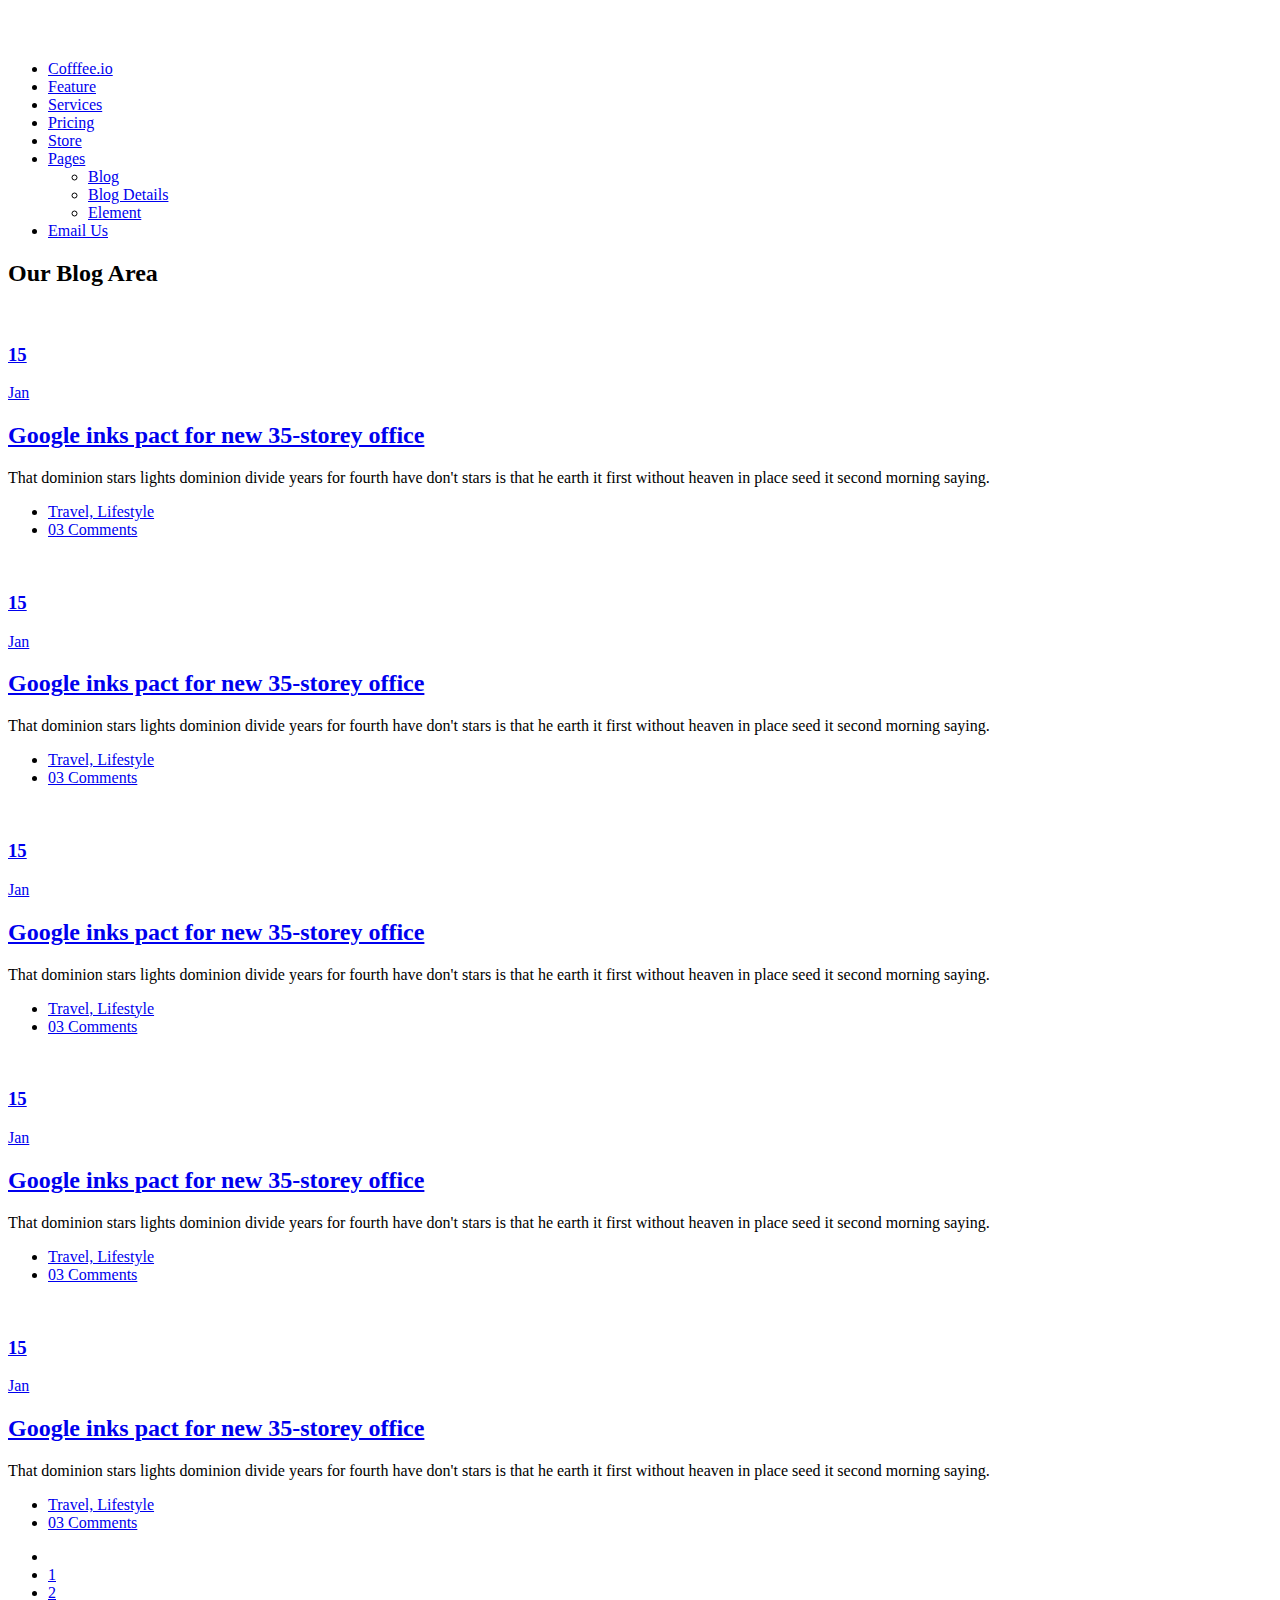
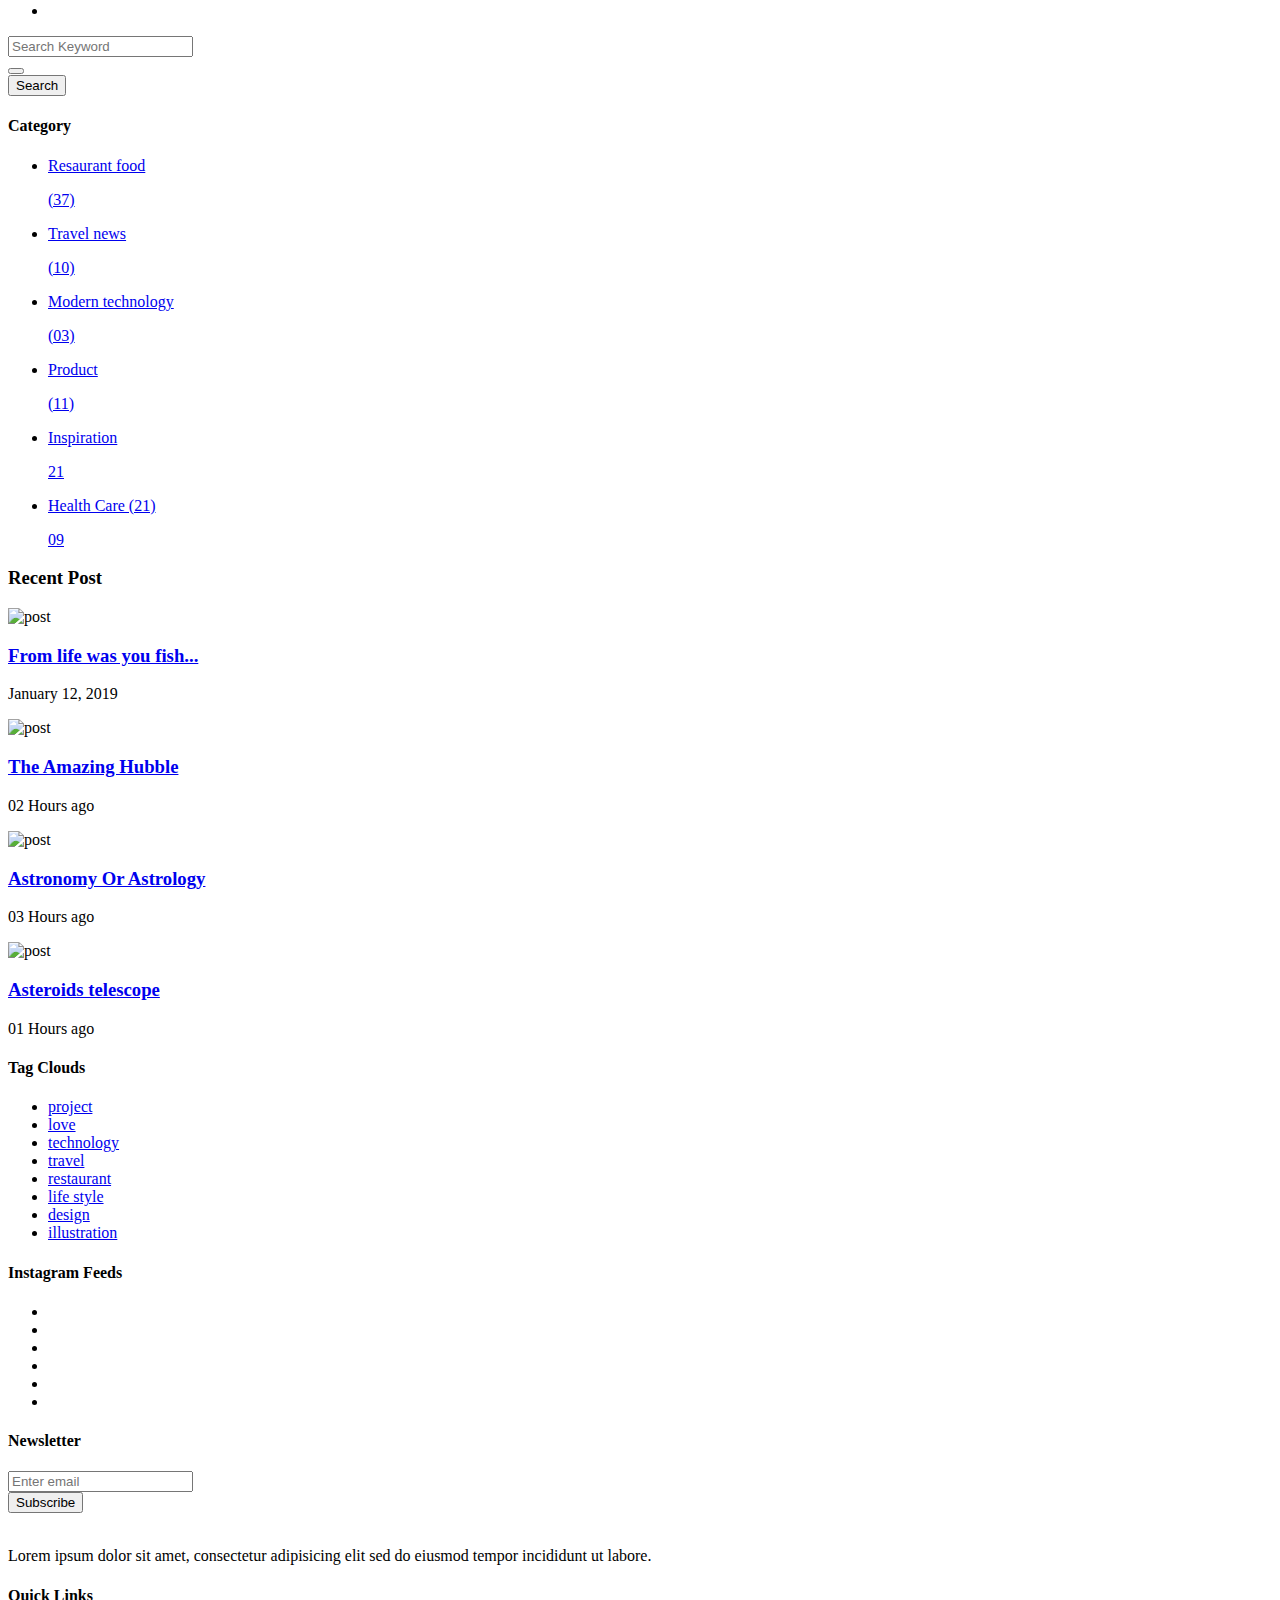
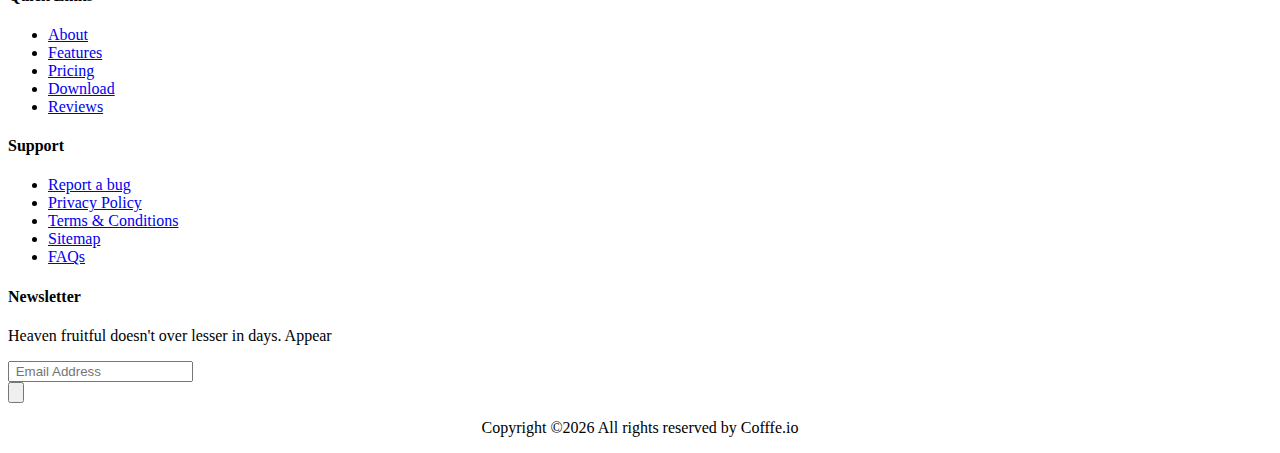
==== blog.html @ adfe6980 "Added my project" ====
<!doctype html>
<html class="no-js" lang="zxx">

<head>
    <meta charset="utf-8">
    <meta http-equiv="x-ua-compatible" content="ie=edge">
   <title>Cofffe - Web & App Development </title>
    <meta name="description" content="">
    <meta name="viewport" content="width=device-width, initial-scale=1">

    <!-- <link rel="manifest" href="site.webmanifest"> -->
	<link rel="shortcut icon" type="image/x-icon" href="assets/img/favicon.ico">
    <!-- Place favicon.ico in the root directory -->
    
  <!-- CSS here -->
  <link rel="stylesheet" href="assets/css/bootstrap.min.css">
  <link rel="stylesheet" href="assets/css/owl.carousel.min.css">
  <link rel="stylesheet" href="assets/css/slicknav.css">
  <link rel="stylesheet" href="assets/css/animate.min.css">
  <link rel="stylesheet" href="assets/css/magnific-popup.css">
  <link rel="stylesheet" href="assets/css/fontawesome-all.min.css">
  <link rel="stylesheet" href="assets/css/themify-icons.css">
  <link rel="stylesheet" href="assets/css/themify-icons.css">
  <link rel="stylesheet" href="assets/css/slick.css">
  <link rel="stylesheet" href="assets/css/nice-select.css">
  <link rel="stylesheet" href="assets/css/style.css">
  <link rel="stylesheet" href="assets/css/responsive.css">
</head>

<body>
    
    <!-- Preloader Start -->
    <div id="preloader-active">
        <div class="preloader d-flex align-items-center justify-content-center">
            <div class="preloader-inner position-relative">
                <div class="preloader-circle"></div>
                <div class="preloader-img pere-text">
                    <img src="assets/img/logo/logo.png" alt="">
                </div>
            </div>
        </div>
    </div>
    <!-- Preloader Start-->

    <header>
        <!-- Header Start -->
       <div class="header-area header-transparrent ">
            <div class="main-header header-sticky">
                <div class="container">
                    <div class="row align-items-center">
                        <!-- Logo -->
                        <div class="col-xl-2 col-lg-2 col-md-2">
                            <div class="logo">
                                <a href="index.html"><img src="assets/img/logo/logo.png" alt=""></a>
                            </div>
                        </div>
                        <div class="col-xl-10 col-lg-10 col-md-10">
                            <!-- Main-menu -->
                            <div class="main-menu f-right d-none d-lg-block">
                                <nav>
                                    <ul id="navigation">    
                                        <li class="active"><a href="index.html"> Cofffee.io</a></li>
                                        <li><a href="feature.html">Feature</a></li>
                                        <li><a href="services.html">Services</a></li>
                                        <li><a href="pricing.html">Pricing</a></li>
                                        <li><a href="https://teespring.com/stores/cofffeio">Store</a></li>
                                        <li><a href="#">Pages</a>
                                            <ul class="submenu">
                                                <li><a href="blog.html">Blog</a></li>
                                                <li><a href="single-blog.html">Blog Details</a></li>
                                                <li><a href="elements.html">Element</a></li>
                                            </ul>
                                        </li>
                                        <li><a href="mailto:aharo@cofffee.io" target="_blank">Email Us</a></li>
                                    </ul>
                                </nav>
                            </div>
                        </div>
                        <!-- Mobile Menu -->
                        <div class="col-12">
                            <div class="mobile_menu d-block d-lg-none"></div>
                        </div>
                    </div>
                </div>
            </div>
       </div>
        <!-- Header End -->
    </header>

    <!-- Slider Area Start-->
    <div class="services-area">
        <div class="container">
            <!-- Section-tittle -->
            <div class="row d-flex justify-content-center">
                <div class="col-lg-8">
                    <div class="section-tittle text-center mb-80">
                        <h2>Our Blog Area​</h2>
                    </div>
                </div>
            </div>
        </div>
    </div>
    <!-- Slider Area End-->

    <!--================Blog Area =================-->
    <section class="blog_area section-paddingr">
        <div class="container">
            <div class="row">
                <div class="col-lg-8 mb-5 mb-lg-0">
                    <div class="blog_left_sidebar">
                        <article class="blog_item">
                            <div class="blog_item_img">
                                <img class="card-img rounded-0" src="assets/img/blog/single_blog_1.png" alt="">
                                <a href="#" class="blog_item_date">
                                    <h3>15</h3>
                                    <p>Jan</p>
                                </a>
                            </div>

                            <div class="blog_details">
                                <a class="d-inline-block" href="single-blog.html">
                                    <h2>Google inks pact for new 35-storey office</h2>
                                </a>
                                <p>That dominion stars lights dominion divide years for fourth have don't stars is that
                                    he earth it first without heaven in place seed it second morning saying.</p>
                                <ul class="blog-info-link">
                                    <li><a href="#"><i class="fa fa-user"></i> Travel, Lifestyle</a></li>
                                    <li><a href="#"><i class="fa fa-comments"></i> 03 Comments</a></li>
                                </ul>
                            </div>
                        </article>

                        <article class="blog_item">
                            <div class="blog_item_img">
                                <img class="card-img rounded-0" src="assets/img/blog/single_blog_2.png" alt="">
                                <a href="#" class="blog_item_date">
                                    <h3>15</h3>
                                    <p>Jan</p>
                                </a>
                            </div>

                            <div class="blog_details">
                                <a class="d-inline-block" href="single-blog.html">
                                    <h2>Google inks pact for new 35-storey office</h2>
                                </a>
                                <p>That dominion stars lights dominion divide years for fourth have don't stars is that
                                    he earth it first without heaven in place seed it second morning saying.</p>
                                <ul class="blog-info-link">
                                    <li><a href="#"><i class="fa fa-user"></i> Travel, Lifestyle</a></li>
                                    <li><a href="#"><i class="fa fa-comments"></i> 03 Comments</a></li>
                                </ul>
                            </div>
                        </article>

                        <article class="blog_item">
                            <div class="blog_item_img">
                                <img class="card-img rounded-0" src="assets/img/blog/single_blog_3.png" alt="">
                                <a href="#" class="blog_item_date">
                                    <h3>15</h3>
                                    <p>Jan</p>
                                </a>
                            </div>

                            <div class="blog_details">
                                <a class="d-inline-block" href="single-blog.html">
                                    <h2>Google inks pact for new 35-storey office</h2>
                                </a>
                                <p>That dominion stars lights dominion divide years for fourth have don't stars is that
                                    he earth it first without heaven in place seed it second morning saying.</p>
                                <ul class="blog-info-link">
                                    <li><a href="#"><i class="fa fa-user"></i> Travel, Lifestyle</a></li>
                                    <li><a href="#"><i class="fa fa-comments"></i> 03 Comments</a></li>
                                </ul>
                            </div>
                        </article>

                        <article class="blog_item">
                            <div class="blog_item_img">
                                <img class="card-img rounded-0" src="assets/img/blog/single_blog_4.png" alt="">
                                <a href="#" class="blog_item_date">
                                    <h3>15</h3>
                                    <p>Jan</p>
                                </a>
                            </div>

                            <div class="blog_details">
                                <a class="d-inline-block" href="single-blog.html">
                                    <h2>Google inks pact for new 35-storey office</h2>
                                </a>
                                <p>That dominion stars lights dominion divide years for fourth have don't stars is that
                                    he earth it first without heaven in place seed it second morning saying.</p>
                                <ul class="blog-info-link">
                                    <li><a href="#"><i class="fa fa-user"></i> Travel, Lifestyle</a></li>
                                    <li><a href="#"><i class="fa fa-comments"></i> 03 Comments</a></li>
                                </ul>
                            </div>
                        </article>

                        <article class="blog_item">
                            <div class="blog_item_img">
                                <img class="card-img rounded-0" src="assets/img/blog/single_blog_5.png" alt="">
                                <a href="#" class="blog_item_date">
                                    <h3>15</h3>
                                    <p>Jan</p>
                                </a>
                            </div>

                            <div class="blog_details">
                                <a class="d-inline-block" href="single-blog.html">
                                    <h2>Google inks pact for new 35-storey office</h2>
                                </a>
                                <p>That dominion stars lights dominion divide years for fourth have don't stars is that
                                    he earth it first without heaven in place seed it second morning saying.</p>
                                <ul class="blog-info-link">
                                    <li><a href="#"><i class="fa fa-user"></i> Travel, Lifestyle</a></li>
                                    <li><a href="#"><i class="fa fa-comments"></i> 03 Comments</a></li>
                                </ul>
                            </div>
                        </article>

                        <nav class="blog-pagination justify-content-center d-flex">
                            <ul class="pagination">
                                <li class="page-item">
                                    <a href="#" class="page-link" aria-label="Previous">
                                        <i class="ti-angle-left"></i>
                                    </a>
                                </li>
                                <li class="page-item">
                                    <a href="#" class="page-link">1</a>
                                </li>
                                <li class="page-item active">
                                    <a href="#" class="page-link">2</a>
                                </li>
                                <li class="page-item">
                                    <a href="#" class="page-link" aria-label="Next">
                                        <i class="ti-angle-right"></i>
                                    </a>
                                </li>
                            </ul>
                        </nav>
                    </div>
                </div>
                <div class="col-lg-4">
                    <div class="blog_right_sidebar">
                        <aside class="single_sidebar_widget search_widget">
                            <form action="#">
                                <div class="form-group">
                                    <div class="input-group mb-3">
                                        <input type="text" class="form-control" placeholder='Search Keyword'
                                            onfocus="this.placeholder = ''"
                                            onblur="this.placeholder = 'Search Keyword'">
                                        <div class="input-group-append">
                                            <button class="btns" type="button"><i class="ti-search"></i></button>
                                        </div>
                                    </div>
                                </div>
                                <button class="button rounded-0 primary-bg text-white w-100 btn_1 boxed-btn"
                                    type="submit">Search</button>
                            </form>
                        </aside>

                        <aside class="single_sidebar_widget post_category_widget">
                            <h4 class="widget_title">Category</h4>
                            <ul class="list cat-list">
                                <li>
                                    <a href="#" class="d-flex">
                                        <p>Resaurant food</p>
                                        <p>(37)</p>
                                    </a>
                                </li>
                                <li>
                                    <a href="#" class="d-flex">
                                        <p>Travel news</p>
                                        <p>(10)</p>
                                    </a>
                                </li>
                                <li>
                                    <a href="#" class="d-flex">
                                        <p>Modern technology</p>
                                        <p>(03)</p>
                                    </a>
                                </li>
                                <li>
                                    <a href="#" class="d-flex">
                                        <p>Product</p>
                                        <p>(11)</p>
                                    </a>
                                </li>
                                <li>
                                    <a href="#" class="d-flex">
                                        <p>Inspiration</p>
                                        <p>21</p>
                                    </a>
                                </li>
                                <li>
                                    <a href="#" class="d-flex">
                                        <p>Health Care (21)</p>
                                        <p>09</p>
                                    </a>
                                </li>
                            </ul>
                        </aside>

                        <aside class="single_sidebar_widget popular_post_widget">
                            <h3 class="widget_title">Recent Post</h3>
                            <div class="media post_item">
                                <img src="assets/img/post/post_1.png" alt="post">
                                <div class="media-body">
                                    <a href="single-blog.html">
                                        <h3>From life was you fish...</h3>
                                    </a>
                                    <p>January 12, 2019</p>
                                </div>
                            </div>
                            <div class="media post_item">
                                <img src="assets/img/post/post_2.png" alt="post">
                                <div class="media-body">
                                    <a href="single-blog.html">
                                        <h3>The Amazing Hubble</h3>
                                    </a>
                                    <p>02 Hours ago</p>
                                </div>
                            </div>
                            <div class="media post_item">
                                <img src="assets/img/post/post_3.png" alt="post">
                                <div class="media-body">
                                    <a href="single-blog.html">
                                        <h3>Astronomy Or Astrology</h3>
                                    </a>
                                    <p>03 Hours ago</p>
                                </div>
                            </div>
                            <div class="media post_item">
                                <img src="assets/img/post/post_4.png" alt="post">
                                <div class="media-body">
                                    <a href="single-blog.html">
                                        <h3>Asteroids telescope</h3>
                                    </a>
                                    <p>01 Hours ago</p>
                                </div>
                            </div>
                        </aside>
                        <aside class="single_sidebar_widget tag_cloud_widget">
                            <h4 class="widget_title">Tag Clouds</h4>
                            <ul class="list">
                                <li>
                                    <a href="#">project</a>
                                </li>
                                <li>
                                    <a href="#">love</a>
                                </li>
                                <li>
                                    <a href="#">technology</a>
                                </li>
                                <li>
                                    <a href="#">travel</a>
                                </li>
                                <li>
                                    <a href="#">restaurant</a>
                                </li>
                                <li>
                                    <a href="#">life style</a>
                                </li>
                                <li>
                                    <a href="#">design</a>
                                </li>
                                <li>
                                    <a href="#">illustration</a>
                                </li>
                            </ul>
                        </aside>


                        <aside class="single_sidebar_widget instagram_feeds">
                            <h4 class="widget_title">Instagram Feeds</h4>
                            <ul class="instagram_row flex-wrap">
                                <li>
                                    <a href="#">
                                        <img class="img-fluid" src="assets/img/post/post_5.png" alt="">
                                    </a>
                                </li>
                                <li>
                                    <a href="#">
                                        <img class="img-fluid" src="assets/img/post/post_6.png" alt="">
                                    </a>
                                </li>
                                <li>
                                    <a href="#">
                                        <img class="img-fluid" src="assets/img/post/post_7.png" alt="">
                                    </a>
                                </li>
                                <li>
                                    <a href="#">
                                        <img class="img-fluid" src="assets/img/post/post_8.png" alt="">
                                    </a>
                                </li>
                                <li>
                                    <a href="#">
                                        <img class="img-fluid" src="assets/img/post/post_9.png" alt="">
                                    </a>
                                </li>
                                <li>
                                    <a href="#">
                                        <img class="img-fluid" src="assets/img/post/post_10.png" alt="">
                                    </a>
                                </li>
                            </ul>
                        </aside>


                        <aside class="single_sidebar_widget newsletter_widget">
                            <h4 class="widget_title">Newsletter</h4>

                            <form action="#">
                                <div class="form-group">
                                    <input type="email" class="form-control" onfocus="this.placeholder = ''"
                                        onblur="this.placeholder = 'Enter email'" placeholder='Enter email' required>
                                </div>
                                <button class="button rounded-0 primary-bg text-white w-100 btn_1 boxed-btn"
                                    type="submit">Subscribe</button>
                            </form>
                        </aside>
                    </div>
                </div>
            </div>
        </div>
    </section>
    <!--================Blog Area =================-->

    <footer>
        <!-- Footer Start-->
       <div class="footer-main">
         <div class="footer-area footer-padding3">
             <div class="container">
                 <div class="row  justify-content-between">
                     <div class="col-lg-3 col-md-4 col-sm-8">
                          <div class="single-footer-caption mb-30">
                               <!-- logo -->
                              <div class="footer-logo">
                                  <a href="index.html"><img src="assets/img/logo/logo2_footer.png" alt=""></a>
                              </div>
                              <div class="footer-tittle">
                                  <div class="footer-pera">
                                      <p class="info1">Lorem ipsum dolor sit amet, consectetur adipisicing elit sed do eiusmod tempor incididunt ut labore.</p>
                                 </div>
                              </div>
                          </div>
                     </div>
                     <div class="col-lg-2 col-md-4 col-sm-5">
                         <div class="single-footer-caption mb-50">
                             <div class="footer-tittle">
                                 <h4>Quick Links</h4>
                                 <ul>
                                     <li><a href="#">About</a></li>
                                     <li><a href="#">Features</a></li>
                                     <li><a href="#">Pricing</a></li>
                                     <li><a href="#">Download</a></li>
                                     <li><a href="#">Reviews</a></li>
                                 </ul>
                             </div>
                         </div>
                     </div>
                     <div class="col-lg-2 col-md-4 col-sm-7">
                         <div class="single-footer-caption mb-50">
                             <div class="footer-tittle">
                                 <h4>Support</h4>
                                 <ul>
                                     <li><a href="#">Report a bug</a></li>
                                     <li><a href="#">Privacy Policy</a></li>
                                     <li><a href="#">Terms & Conditions</a></li>
                                     <li><a href="#">Sitemap</a></li>
                                     <li><a href="#">FAQs</a></li>
                                 </ul>
                             </div>
                         </div>
                     </div>
                     <div class="col-lg-3 col-md-6 col-sm-8">
                         <div class="single-footer-caption mb-50">
                             <div class="footer-tittle">
                                 <h4>Newsletter</h4>
                                 <div class="footer-pera footer-pera2">
                                  <p>Heaven fruitful doesn't over lesser in days. Appear </p>
                              </div>
                              <!-- Form -->
                              <div class="footer-form">
                                  <div id="mc_embed_signup">
                                      <form target="_blank" action="https://spondonit.us12.list-manage.com/subscribe/post?u=1462626880ade1ac87bd9c93a&amp;id=92a4423d01" method="get" class="subscribe_form relative mail_part" novalidate="true">
                                          <input type="email" name="EMAIL" id="newsletter-form-email" placeholder=" Email Address " class="placeholder hide-on-focus" onfocus="this.placeholder = ''" onblur="this.placeholder = ' Email Address '">
                                          <div class="form-icon">
                                              <button type="submit" name="submit" id="newsletter-submit" class="email_icon newsletter-submit button-contactForm"><img src="assets/img/shape/form_icon.png" alt=""></button>
                                          </div>
                                          <div class="mt-10 info"></div>
                                      </form>
                                  </div>
                              </div>
                             </div>
                         </div>
                     </div>
                 </div>
                 <!-- Copy-Right -->
                 <div class="row align-items-center">
                     <div class="col-xl-12 ">
                         <div class="footer-copy-right">
                            <p style="text-align: center;"><!-- License -->
                                Copyright &copy;<script>document.write(new Date().getFullYear());</script> All rights reserved by Cofffe.io
                                <!-- License --></p>
                         </div>
                     </div>
                 </div>
             </div>
         </div>
       </div>
        <!-- Footer End-->
 
    </footer>
<!-- JS here -->
	
		<!-- All JS Custom Plugins Link Here here -->
        <script src="./assets/js/vendor/modernizr-3.5.0.min.js"></script>
		
		<!-- Jquery, Popper, Bootstrap -->
		<script src="./assets/js/vendor/jquery-1.12.4.min.js"></script>
        <script src="./assets/js/popper.min.js"></script>
        <script src="./assets/js/bootstrap.min.js"></script>
	    <!-- Jquery Mobile Menu -->
        <script src="./assets/js/jquery.slicknav.min.js"></script>

		<!-- Jquery Slick , Owl-Carousel Plugins -->
        <script src="./assets/js/owl.carousel.min.js"></script>
        <script src="./assets/js/slick.min.js"></script>

		<!-- One Page, Animated-HeadLin -->
        <script src="./assets/js/wow.min.js"></script>
		<script src="./assets/js/animated.headline.js"></script>
		
		<!-- Scrollup, nice-select, sticky -->
        <script src="./assets/js/jquery.scrollUp.min.js"></script>
        <script src="./assets/js/jquery.nice-select.min.js"></script>
		<script src="./assets/js/jquery.sticky.js"></script>
        <script src="./assets/js/jquery.magnific-popup.js"></script>

        <!-- contact js -->
        <script src="./assets/js/contact.js"></script>
        <script src="./assets/js/jquery.form.js"></script>
        <script src="./assets/js/jquery.validate.min.js"></script>
        <script src="./assets/js/mail-script.js"></script>
        <script src="./assets/js/jquery.ajaxchimp.min.js"></script>
        
		<!-- Jquery Plugins, main Jquery -->	
        <script src="./assets/js/plugins.js"></script>
        <script src="./assets/js/main.js"></script>

</body>
</html>
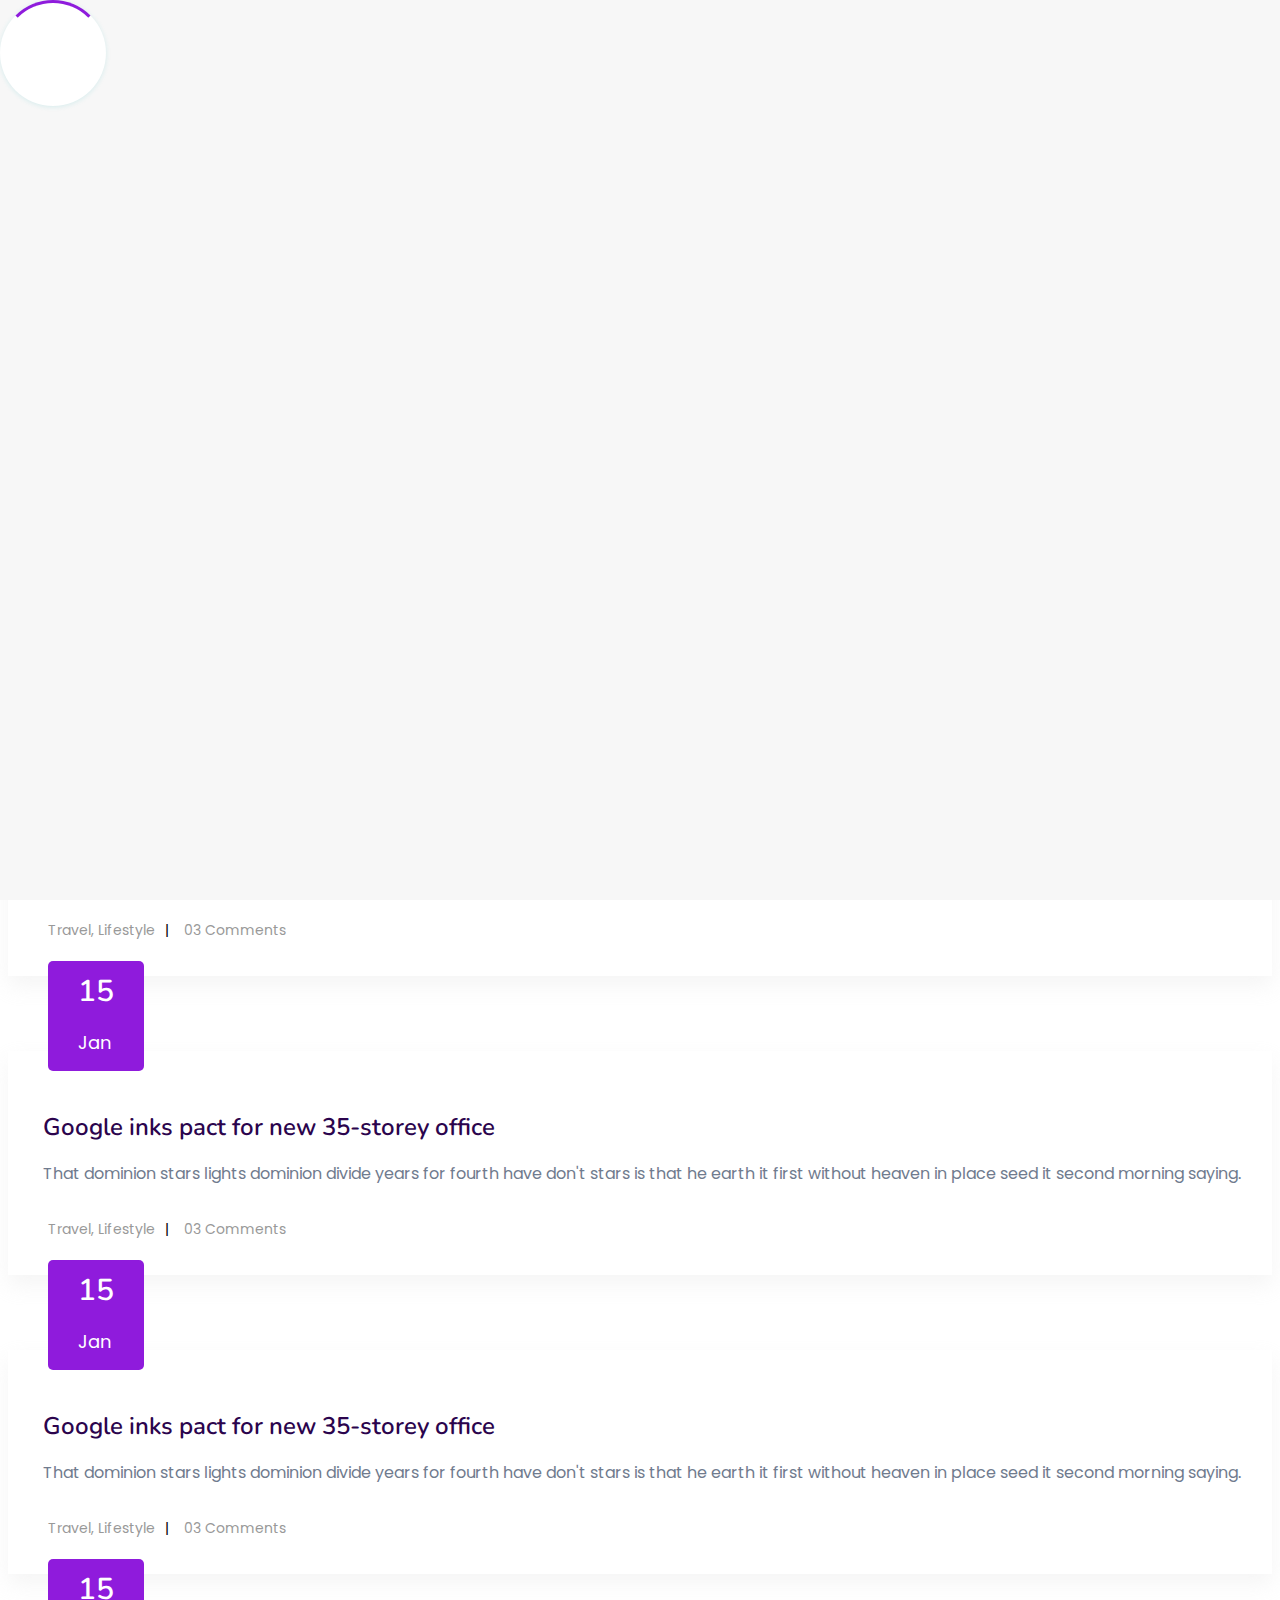
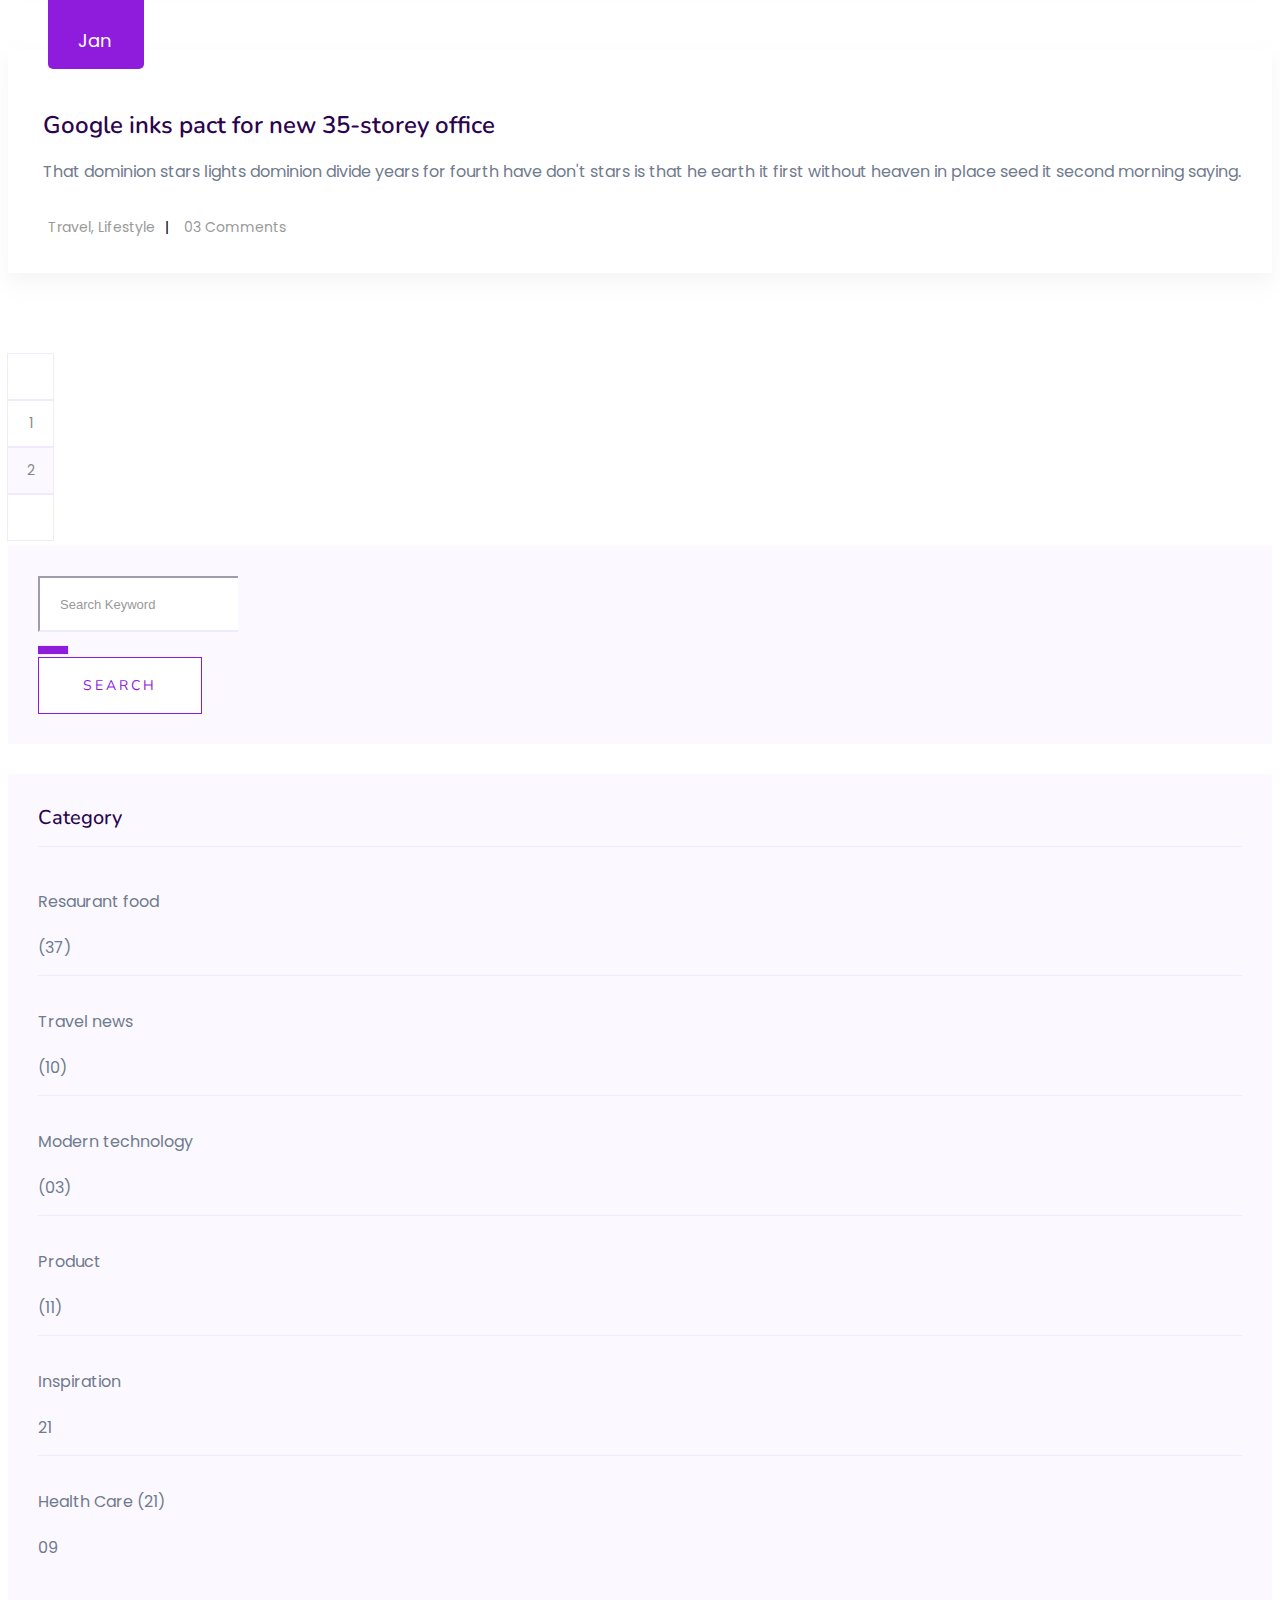
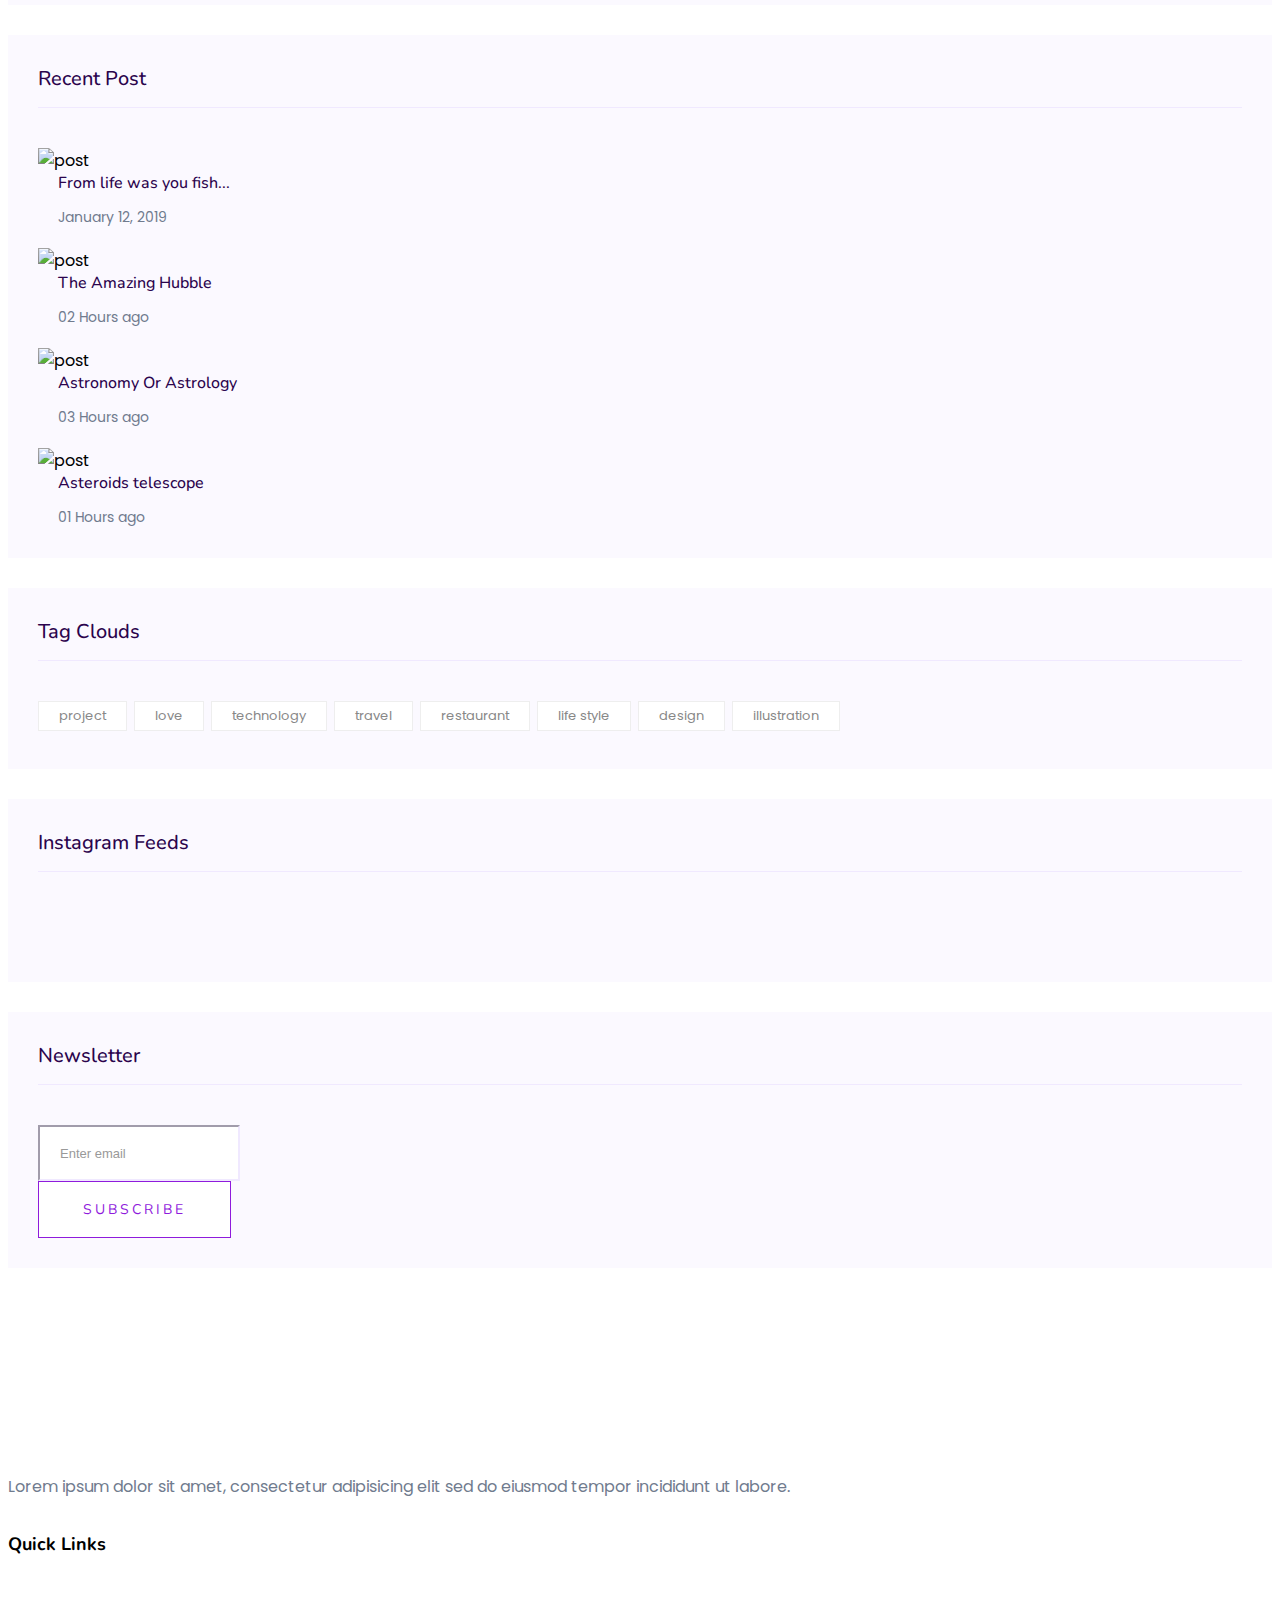
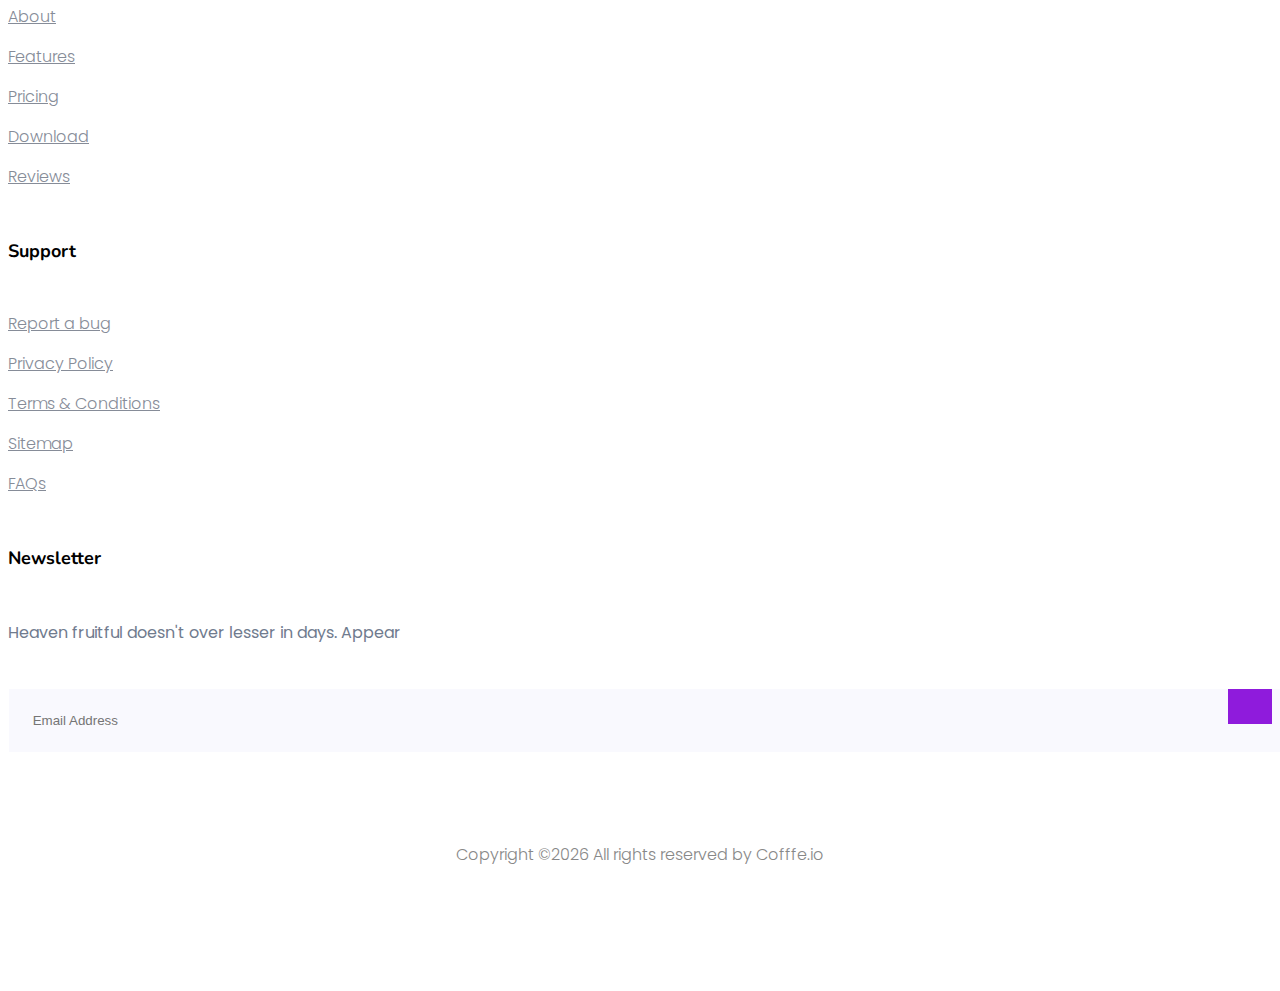
==== commit b7f8e943: "Google Search Console Verification" ====
--- a/blog.html
+++ b/blog.html
@@ -7,11 +7,12 @@
    <title>Cofffe - Web & App Development </title>
     <meta name="description" content="">
     <meta name="viewport" content="width=device-width, initial-scale=1">
+    <meta name="google-site-verification" content="ANk9Uxs_oB4W_1Faoh2nqaR9jwb3za1XMT7HEp4c06U" />
 
     <!-- <link rel="manifest" href="site.webmanifest"> -->
 	<link rel="shortcut icon" type="image/x-icon" href="assets/img/favicon.ico">
     <!-- Place favicon.ico in the root directory -->
-    
+
   <!-- CSS here -->
   <link rel="stylesheet" href="assets/css/bootstrap.min.css">
   <link rel="stylesheet" href="assets/css/owl.carousel.min.css">
@@ -28,7 +29,7 @@
 </head>
 
 <body>
-    
+
     <!-- Preloader Start -->
     <div id="preloader-active">
         <div class="preloader d-flex align-items-center justify-content-center">
@@ -58,7 +59,7 @@
                             <!-- Main-menu -->
                             <div class="main-menu f-right d-none d-lg-block">
                                 <nav>
-                                    <ul id="navigation">    
+                                    <ul id="navigation">
                                         <li class="active"><a href="index.html"> Cofffee.io</a></li>
                                         <li><a href="feature.html">Feature</a></li>
                                         <li><a href="services.html">Services</a></li>
@@ -511,13 +512,13 @@
          </div>
        </div>
         <!-- Footer End-->
- 
+
     </footer>
 <!-- JS here -->
-	
+
 		<!-- All JS Custom Plugins Link Here here -->
         <script src="./assets/js/vendor/modernizr-3.5.0.min.js"></script>
-		
+
 		<!-- Jquery, Popper, Bootstrap -->
 		<script src="./assets/js/vendor/jquery-1.12.4.min.js"></script>
         <script src="./assets/js/popper.min.js"></script>
@@ -532,7 +533,7 @@
 		<!-- One Page, Animated-HeadLin -->
         <script src="./assets/js/wow.min.js"></script>
 		<script src="./assets/js/animated.headline.js"></script>
-		
+
 		<!-- Scrollup, nice-select, sticky -->
         <script src="./assets/js/jquery.scrollUp.min.js"></script>
         <script src="./assets/js/jquery.nice-select.min.js"></script>
@@ -545,10 +546,10 @@
         <script src="./assets/js/jquery.validate.min.js"></script>
         <script src="./assets/js/mail-script.js"></script>
         <script src="./assets/js/jquery.ajaxchimp.min.js"></script>
-        
-		<!-- Jquery Plugins, main Jquery -->	
+
+		<!-- Jquery Plugins, main Jquery -->
         <script src="./assets/js/plugins.js"></script>
         <script src="./assets/js/main.js"></script>
 
 </body>
-</html>+</html>
--- a/assets/css/style.css
+++ b/assets/css/style.css
@@ -0,0 +1,8 @@
+@import url("https://fonts.googleapis.com/css?family=Nunito:300,400,600,700,800,900|Poppins:300,400,500,600,700,800,900&display=swap");.white-bg{background:#ffffff}.gray-bg{background:#f5f5f5}.gray-bg{background:#f7f7fd}.white-bg{background:#fff}.black-bg{background:#16161a}.theme-bg{background:#8f1bdc}.brand-bg{background:#f1f4fa}.testimonial-bg{background:#f9fafc}.white-color{color:#fff}.black-color{color:#16161a}.theme-color{color:#8f1bdc}.boxed-btn{background:#fff;color:#8f1bdc !important;display:inline-block;padding:18px 44px;font-family:"Nunito",sans-serif;font-size:14px;font-weight:400;border:0;border:1px solid #8f1bdc;letter-spacing:3px;text-align:center;color:#8f1bdc;text-transform:uppercase;cursor:pointer}.boxed-btn:hover{background:#8f1bdc;color:#fff !important;border:1px solid #8f1bdc}.boxed-btn:focus{outline:none}.boxed-btn.large-width{width:220px}[data-overlay]{position:relative;background-size:cover;background-repeat:no-repeat;background-position:center center}[data-overlay]::before{position:absolute;left:0;top:0;right:0;bottom:0;content:""}[data-opacity="1"]::before{opacity:0.1}[data-opacity="2"]::before{opacity:0.2}[data-opacity="3"]::before{opacity:0.3}[data-opacity="4"]::before{opacity:0.4}[data-opacity="5"]::before{opacity:0.5}[data-opacity="6"]::before{opacity:0.6}[data-opacity="7"]::before{opacity:0.7}[data-opacity="8"]::before{opacity:0.8}[data-opacity="9"]::before{opacity:0.9}body{font-family:"Poppins",sans-serif;font-weight:normal;font-style:normal}h1,h2,h3,h4,h5,h6{font-family:"Nunito",sans-serif;color:#2b044d;margin-top:0px;font-style:normal;font-weight:500;text-transform:normal}p{font-family:"Poppins",sans-serif;color:#707b8e;font-size:16px;line-height:30px;margin-bottom:15px;font-weight:normal}.bg-img-1{background-image:url(../img/slider/slider-img-1.jpg)}.bg-img-2{background-image:url(../img/background-img/bg-img-2.jpg)}.cta-bg-1{background-image:url(../img/background-img/bg-img-3.jpg)}.img{max-width:100%;-webkit-transition:all .3s ease-out 0s;-moz-transition:all .3s ease-out 0s;-ms-transition:all .3s ease-out 0s;-o-transition:all .3s ease-out 0s;transition:all .3s ease-out 0s}.f-left{float:left}.f-right{float:right}.fix{overflow:hidden}.clear{clear:both}a,.button{-webkit-transition:all .3s ease-out 0s;-moz-transition:all .3s ease-out 0s;-ms-transition:all .3s ease-out 0s;-o-transition:all .3s ease-out 0s;transition:all .3s ease-out 0s}a:focus,.button:focus{text-decoration:none;outline:none}a{color:#635c5c}a:hover{color:#fff}a:focus,a:hover,.portfolio-cat a:hover,.footer -menu li a:hover{text-decoration:none}a,button{color:#fff;outline:medium none}button:focus,input:focus,input:focus,textarea,textarea:focus{outline:0}.uppercase{text-transform:uppercase}input:focus::-moz-placeholder{opacity:0;-webkit-transition:.4s;-o-transition:.4s;transition:.4s}.capitalize{text-transform:capitalize}h1 a,h2 a,h3 a,h4 a,h5 a,h6 a{color:inherit}ul{margin:0px;padding:0px}li{list-style:none}hr{border-bottom:1px solid #eceff8;border-top:0 none;margin:30px 0;padding:0}.theme-overlay{position:relative}.theme-overlay::before{background:#1696e7 none repeat scroll 0 0;content:"";height:100%;left:0;opacity:0.6;position:absolute;top:0;width:100%}.overlay{position:relative;z-index:0}.overlay::before{position:absolute;content:"";top:0;left:0;width:100%;height:100%;z-index:-1}.overlay2{position:relative;z-index:0}.overlay2::before{position:absolute;content:"";background-color:#2E2200;top:0;left:0;width:100%;height:100%;z-index:-1;opacity:0.5}.section-padding{padding-top:120px;padding-bottom:120px}.separator{border-top:1px solid #f2f2f2}.mb-90{margin-bottom:90px}@media (max-width: 767px){.mb-90{margin-bottom:30px}}@media (min-width: 768px) and (max-width: 991px){.mb-90{margin-bottom:45px}}.owl-carousel .owl-nav div{background:rgba(255,255,255,0.8) none repeat scroll 0 0;height:40px;left:20px;line-height:40px;font-size:22px;color:#646464;opacity:1;visibility:visible;position:absolute;text-align:center;top:50%;transform:translateY(-50%);transition:all 0.3s ease 0s;width:40px}.owl-carousel .owl-nav div.owl-next{left:auto;right:-30px}.owl-carousel .owl-nav div.owl-next i{position:relative;right:0;top:1px}.owl-carousel .owl-nav div.owl-prev i{position:relative;right:1px;top:0px}.owl-carousel:hover .owl-nav div{opacity:1;visibility:visible}.owl-carousel:hover .owl-nav div:hover{color:#fff;background:#ff3500}.btn{background:black;-moz-user-select:none;text-transform:capitalize;color:#fff;cursor:pointer;display:inline-block;font-size:16px;font-weight:400;letter-spacing:1px;line-height:0;margin-bottom:0;padding:30px 44px;border-radius:5px;cursor:pointer;transition:color 0.4s linear;position:relative;z-index:1;border:0;overflow:hidden;margin:0}.btn::before{content:"";position:absolute;left:0;top:0;width:100%;height:100%;background:#da1276;z-index:1;border-radius:5px;transition:transform 0.5s;transition-timing-function:ease;transform-origin:0 0;transition-timing-function:cubic-bezier(0.5, 1.6, 0.4, 0.7);transform:scaleX(0)}.btn:hover::before{transform:scaleX(1);color:#fff !important;z-index:-1}.header-btn{background:#4043bc;padding:20px 11px;min-width:120px;position:relative}.header-btn::before{background:#ec4683}.card-btn1{background:#282828;border-radius:6px;padding:30px 40px;text-transform:uppercase}.card-btn1::before{background:#ff374b}.btn.focus,.btn:focus{outline:0;box-shadow:none}.radius-btn{padding:30px 43px;border-radius:30px}.border-btn{background:none;-moz-user-select:none;border:2px solid #8f1bdc;padding:18px 38px;margin:10px;text-transform:capitalize;color:#8f1bdc;cursor:pointer;display:inline-block;font-size:14px;font-weight:500;letter-spacing:1px;margin-bottom:0;border-radius:5px;position:relative;transition:color 0.4s linear;position:relative;overflow:hidden;margin:0}.border-btn::before{border:2px solid transparent;content:"";position:absolute;left:0;top:0;width:100%;height:100%;background:#8f1bdc;z-index:-1;transition:transform 0.5s;transition-timing-function:ease;transform-origin:0 0;transition-timing-function:cubic-bezier(0.5, 1.6, 0.4, 0.7);transform:scaleY(0)}.border-btn:hover::before{transform:scaleY(1);order:2px solid transparent}.border-btn.border-btn2{padding:17px 52px}.send-btn{background:#8f1bdc;color:#fff;font-size:14px;width:100%;height:55px;border:none;border-radius:5px;cursor:pointer;transition:color 0.4s linear;position:relative;overflow:hidden;z-index:1}.send-btn::before{border:2px solid transparent;content:"";position:absolute;left:0;top:0;width:100%;height:100%;background:#e6373d;color:#8f1bdc;z-index:-1;transition:transform 0.5s;transition-timing-function:ease;transform-origin:0 0;transition-timing-function:cubic-bezier(0.5, 1.6, 0.4, 0.7);transform:scaleX(0)}.send-btn:hover::before{transform:scaleY(1);order:2px solid transparent;color:red}.breadcrumb>.active{color:#888}#scrollUp{background:#16161a;height:50px;width:50px;right:31px;bottom:18px;color:#fff;font-size:20px;text-align:center;border-radius:50%;line-height:48px;border:2px solid transparent}@media (max-width: 767px){#scrollUp{right:16px}}#scrollUp:hover{color:#fff}.sticky-bar{left:0;margin:auto;position:fixed;top:0;width:100%;-webkit-box-shadow:0 10px 15px rgba(25,25,25,0.1);box-shadow:0 10px 15px rgba(25,25,25,0.1);z-index:9999;-webkit-animation:300ms ease-in-out 0s normal none 1 running fadeInDown;animation:300ms ease-in-out 0s normal none 1 running fadeInDown;-webkit-box-shadow:0 10px 15px rgba(25,25,25,0.1);background:#fff}.mt-5{margin-top:5px}.mt-10{margin-top:10px}.mt-15{margin-top:15px}.mt-20{margin-top:20px}.mt-25{margin-top:25px}.mt-30{margin-top:30px}.mt-35{margin-top:35px}.mt-40{margin-top:40px}.mt-45{margin-top:45px}.mt-50{margin-top:50px}.mt-55{margin-top:55px}.mt-60{margin-top:60px}.mt-65{margin-top:65px}.mt-70{margin-top:70px}.mt-75{margin-top:75px}.mt-80{margin-top:80px}.mt-85{margin-top:85px}.mt-90{margin-top:90px}.mt-95{margin-top:95px}.mt-100{margin-top:100px}.mt-105{margin-top:105px}.mt-110{margin-top:110px}.mt-115{margin-top:115px}.mt-120{margin-top:120px}.mt-125{margin-top:125px}.mt-130{margin-top:130px}.mt-135{margin-top:135px}.mt-140{margin-top:140px}.mt-145{margin-top:145px}.mt-150{margin-top:150px}.mt-155{margin-top:155px}.mt-160{margin-top:160px}.mt-165{margin-top:165px}.mt-170{margin-top:170px}.mt-175{margin-top:175px}.mt-180{margin-top:180px}.mt-185{margin-top:185px}.mt-190{margin-top:190px}.mt-195{margin-top:195px}.mt-200{margin-top:200px}.mb-5{margin-bottom:5px}.mb-10{margin-bottom:10px}.mb-15{margin-bottom:15px}.mb-20{margin-bottom:20px}.mb-25{margin-bottom:25px}.mb-30{margin-bottom:30px}.mb-35{margin-bottom:35px}.mb-40{margin-bottom:40px}.mb-45{margin-bottom:45px}.mb-50{margin-bottom:50px}.mb-55{margin-bottom:55px}.mb-60{margin-bottom:60px}.mb-65{margin-bottom:65px}.mb-70{margin-bottom:70px}.mb-75{margin-bottom:75px}.mb-80{margin-bottom:80px}.mb-85{margin-bottom:85px}.mb-90{margin-bottom:90px}.mb-95{margin-bottom:95px}.mb-100{margin-bottom:100px}.mb-105{margin-bottom:105px}.mb-110{margin-bottom:110px}.mb-115{margin-bottom:115px}.mb-120{margin-bottom:120px}.mb-125{margin-bottom:125px}.mb-130{margin-bottom:130px}.mb-135{margin-bottom:135px}.mb-140{margin-bottom:140px}.mb-145{margin-bottom:145px}.mb-150{margin-bottom:150px}.mb-155{margin-bottom:155px}.mb-160{margin-bottom:160px}.mb-165{margin-bottom:165px}.mb-170{margin-bottom:170px}.mb-175{margin-bottom:175px}.mb-180{margin-bottom:180px}.mb-185{margin-bottom:185px}.mb-190{margin-bottom:190px}.mb-195{margin-bottom:195px}.mb-200{margin-bottom:200px}.ml-5{margin-left:5px}.ml-10{margin-left:10px}.ml-15{margin-left:15px}.ml-20{margin-left:20px}.ml-25{margin-left:25px}.ml-30{margin-left:30px}.ml-35{margin-left:35px}.ml-40{margin-left:40px}.ml-45{margin-left:45px}.ml-50{margin-left:50px}.ml-55{margin-left:55px}.ml-60{margin-left:60px}.ml-65{margin-left:65px}.ml-70{margin-left:70px}.ml-75{margin-left:75px}.ml-80{margin-left:80px}.ml-85{margin-left:85px}.ml-90{margin-left:90px}.ml-95{margin-left:95px}.ml-100{margin-left:100px}.ml-105{margin-left:105px}.ml-110{margin-left:110px}.ml-115{margin-left:115px}.ml-120{margin-left:120px}.ml-125{margin-left:125px}.ml-130{margin-left:130px}.ml-135{margin-left:135px}.ml-140{margin-left:140px}.ml-145{margin-left:145px}.ml-150{margin-left:150px}.ml-155{margin-left:155px}.ml-160{margin-left:160px}.ml-165{margin-left:165px}.ml-170{margin-left:170px}.ml-175{margin-left:175px}.ml-180{margin-left:180px}.ml-185{margin-left:185px}.ml-190{margin-left:190px}.ml-195{margin-left:195px}.ml-200{margin-left:200px}.mr-5{margin-right:5px}.mr-10{margin-right:10px}.mr-15{margin-right:15px}.mr-20{margin-right:20px}.mr-25{margin-right:25px}.mr-30{margin-right:30px}.mr-35{margin-right:35px}.mr-40{margin-right:40px}.mr-45{margin-right:45px}.mr-50{margin-right:50px}.mr-55{margin-right:55px}.mr-60{margin-right:60px}.mr-65{margin-right:65px}.mr-70{margin-right:70px}.mr-75{margin-right:75px}.mr-80{margin-right:80px}.mr-85{margin-right:85px}.mr-90{margin-right:90px}.mr-95{margin-right:95px}.mr-100{margin-right:100px}.mr-105{margin-right:105px}.mr-110{margin-right:110px}.mr-115{margin-right:115px}.mr-120{margin-right:120px}.mr-125{margin-right:125px}.mr-130{margin-right:130px}.mr-135{margin-right:135px}.mr-140{margin-right:140px}.mr-145{margin-right:145px}.mr-150{margin-right:150px}.mr-155{margin-right:155px}.mr-160{margin-right:160px}.mr-165{margin-right:165px}.mr-170{margin-right:170px}.mr-175{margin-right:175px}.mr-180{margin-right:180px}.mr-185{margin-right:185px}.mr-190{margin-right:190px}.mr-195{margin-right:195px}.mr-200{margin-right:200px}.pt-5{padding-top:5px}.pt-10{padding-top:10px}.pt-15{padding-top:15px}.pt-20{padding-top:20px}.pt-25{padding-top:25px}.pt-30{padding-top:30px}.pt-35{padding-top:35px}.pt-40{padding-top:40px}.pt-45{padding-top:45px}.pt-50{padding-top:50px}.pt-55{padding-top:55px}.pt-60{padding-top:60px}.pt-65{padding-top:65px}.pt-70{padding-top:70px}.pt-75{padding-top:75px}.pt-80{padding-top:80px}.pt-85{padding-top:85px}.pt-90{padding-top:90px}.pt-95{padding-top:95px}.pt-100{padding-top:100px}.pt-105{padding-top:105px}.pt-110{padding-top:110px}.pt-115{padding-top:115px}.pt-120{padding-top:120px}.pt-125{padding-top:125px}.pt-130{padding-top:130px}.pt-135{padding-top:135px}.pt-140{padding-top:140px}.pt-145{padding-top:145px}.pt-150{padding-top:150px}.pt-155{padding-top:155px}.pt-160{padding-top:160px}.pt-165{padding-top:165px}.pt-170{padding-top:170px}.pt-175{padding-top:175px}.pt-180{padding-top:180px}.pt-185{padding-top:185px}.pt-190{padding-top:190px}.pt-195{padding-top:195px}.pt-200{padding-top:200px}.pt-260{padding-top:260px}.pb-5{padding-bottom:5px}.pb-10{padding-bottom:10px}.pb-15{padding-bottom:15px}.pb-20{padding-bottom:20px}.pb-25{padding-bottom:25px}.pb-30{padding-bottom:30px}.pb-35{padding-bottom:35px}.pb-40{padding-bottom:40px}.pb-45{padding-bottom:45px}.pb-50{padding-bottom:50px}.pb-55{padding-bottom:55px}.pb-60{padding-bottom:60px}.pb-65{padding-bottom:65px}.pb-70{padding-bottom:70px}.pb-75{padding-bottom:75px}.pb-80{padding-bottom:80px}.pb-85{padding-bottom:85px}.pb-90{padding-bottom:90px}.pb-95{padding-bottom:95px}.pb-100{padding-bottom:100px}.pb-105{padding-bottom:105px}.pb-110{padding-bottom:110px}.pb-115{padding-bottom:115px}.pb-120{padding-bottom:120px}.pb-125{padding-bottom:125px}.pb-130{padding-bottom:130px}.pb-135{padding-bottom:135px}.pb-140{padding-bottom:140px}.pb-145{padding-bottom:145px}.pb-150{padding-bottom:150px}.pb-155{padding-bottom:155px}.pb-160{padding-bottom:160px}.pb-165{padding-bottom:165px}.pb-170{padding-bottom:170px}.pb-175{padding-bottom:175px}.pb-180{padding-bottom:180px}.pb-185{padding-bottom:185px}.pb-190{padding-bottom:190px}.pb-195{padding-bottom:195px}.pb-200{padding-bottom:200px}.pl-5{padding-left:5px}.pl-10{padding-left:10px}.pl-15{padding-left:15px}.pl-20{padding-left:20px}.pl-25{padding-left:25px}.pl-30{padding-left:30px}.pl-35{padding-left:35px}.pl-40{padding-left:40px}.pl-45{padding-left:45px}.pl-50{padding-left:50px}.pl-55{padding-left:55px}.pl-60{padding-left:60px}.pl-65{padding-left:65px}.pl-70{padding-left:70px}.pl-75{padding-left:75px}.pl-80{padding-left:80px}.pl-85{padding-left:85px}.pl-90{padding-left:90px}.pl-95{padding-left:95px}.pl-100{padding-left:100px}.pl-105{padding-left:105px}.pl-110{padding-left:110px}.pl-115{padding-left:115px}.pl-120{padding-left:120px}.pl-125{padding-left:125px}.pl-130{padding-left:130px}.pl-135{padding-left:135px}.pl-140{padding-left:140px}.pl-145{padding-left:145px}.pl-150{padding-left:150px}.pl-155{padding-left:155px}.pl-160{padding-left:160px}.pl-165{padding-left:165px}.pl-170{padding-left:170px}.pl-175{padding-left:175px}.pl-180{padding-left:180px}.pl-185{padding-left:185px}.pl-190{padding-left:190px}.pl-195{padding-left:195px}.pl-200{padding-left:200px}.pr-5{padding-right:5px}.pr-10{padding-right:10px}.pr-15{padding-right:15px}.pr-20{padding-right:20px}.pr-25{padding-right:25px}.pr-30{padding-right:30px}.pr-35{padding-right:35px}.pr-40{padding-right:40px}.pr-45{padding-right:45px}.pr-50{padding-right:50px}.pr-55{padding-right:55px}.pr-60{padding-right:60px}.pr-65{padding-right:65px}.pr-70{padding-right:70px}.pr-75{padding-right:75px}.pr-80{padding-right:80px}.pr-85{padding-right:85px}.pr-90{padding-right:90px}.pr-95{padding-right:95px}.pr-100{padding-right:100px}.pr-105{padding-right:105px}.pr-110{padding-right:110px}.pr-115{padding-right:115px}.pr-120{padding-right:120px}.pr-125{padding-right:125px}.pr-130{padding-right:130px}.pr-135{padding-right:135px}.pr-140{padding-right:140px}.pr-145{padding-right:145px}.pr-150{padding-right:150px}.pr-155{padding-right:155px}.pr-160{padding-right:160px}.pr-165{padding-right:165px}.pr-170{padding-right:170px}.pr-175{padding-right:175px}.pr-180{padding-right:180px}.pr-185{padding-right:185px}.pr-190{padding-right:190px}.pr-195{padding-right:195px}.pr-200{padding-right:200px}.bounce-animate{animation-name:float-bob;animation-duration:2s;animation-iteration-count:infinite;-moz-animation-name:float-bob;-moz-animation-duration:2s;-moz-animation-iteration-count:infinite;-moz-animation-timing-function:linear;-ms-animation-name:float-bob;-ms-animation-duration:2s;-ms-animation-iteration-count:infinite;-ms-animation-timing-function:linear;-o-animation-name:float-bob;-o-animation-duration:2s;-o-animation-iteration-count:infinite;-o-animation-timing-function:linear}@-webkit-keyframes float-bob{0%{-webkit-transform:translateY(-20px);transform:translateY(-20px)}50%{-webkit-transform:translateY(-10px);transform:translateY(-10px)}100%{-webkit-transform:translateY(-20px);transform:translateY(-20px)}}.heartbeat{animation:heartbeat 1s infinite alternate}@-webkit-keyframes heartbeat{to{-webkit-transform:scale(1.7);transform:scale(1.7)}}.rotateme{-webkit-animation-name:rotateme;animation-name:rotateme;-webkit-animation-duration:50s;animation-duration:50s;-webkit-animation-iteration-count:infinite;animation-iteration-count:infinite;-webkit-animation-timing-function:linear;animation-timing-function:linear}@keyframes rotateme{from{-webkit-transform:rotate(0deg);transform:rotate(0deg)}to{-webkit-transform:rotate(360deg);transform:rotate(360deg)}}@-webkit-keyframes rotateme{from{-webkit-transform:rotate(0deg)}to{-webkit-transform:rotate(360deg)}}.preloader{background-color:#f7f7f7;width:100%;height:100%;position:fixed;top:0;left:0;right:0;bottom:0;z-index:999999;-webkit-transition:.6s;-o-transition:.6s;transition:.6s;margin:0 auto}.preloader .preloader-circle{width:100px;height:100px;position:relative;border-style:solid;border-width:3px;border-top-color:#8f1bdc;border-bottom-color:transparent;border-left-color:transparent;border-right-color:transparent;z-index:10;border-radius:50%;-webkit-box-shadow:0 1px 5px 0 rgba(35,181,185,0.15);box-shadow:0 1px 5px 0 rgba(35,181,185,0.15);background-color:#ffffff;-webkit-animation:zoom 2000ms infinite ease;animation:zoom 2000ms infinite ease;-webkit-transition:.6s;-o-transition:.6s;transition:.6s}.preloader .preloader-circle2{border-top-color:#0078ff}.preloader .preloader-img{position:absolute;top:50%;z-index:200;left:0;right:0;margin:0 auto;text-align:center;display:inline-block;-webkit-transform:translateY(-50%);-ms-transform:translateY(-50%);transform:translateY(-50%);padding-top:6px;-webkit-transition:.6s;-o-transition:.6s;transition:.6s}.preloader .preloader-img img{max-width:55px}.preloader .pere-text strong{font-weight:800;color:#dca73a;text-transform:uppercase}@-webkit-keyframes zoom{0%{-webkit-transform:rotate(0deg);transform:rotate(0deg);-webkit-transition:.6s;-o-transition:.6s;transition:.6s}100%{-webkit-transform:rotate(360deg);transform:rotate(360deg);-webkit-transition:.6s;-o-transition:.6s;transition:.6s}}@keyframes zoom{0%{-webkit-transform:rotate(0deg);transform:rotate(0deg);-webkit-transition:.6s;-o-transition:.6s;transition:.6s}100%{-webkit-transform:rotate(360deg);transform:rotate(360deg);-webkit-transition:.6s;-o-transition:.6s;transition:.6s}}.section-padding2{padding-top:200px;padding-bottom:200px}@media only screen and (min-width: 1200px) and (max-width: 1600px){.section-padding2{padding-top:200px;padding-bottom:200px}}@media only screen and (min-width: 992px) and (max-width: 1199px){.section-padding2{padding-top:200px;padding-bottom:200px}}@media only screen and (min-width: 768px) and (max-width: 991px){.section-padding2{padding-top:100px;padding-bottom:100px}}@media only screen and (min-width: 576px) and (max-width: 767px){.section-padding2{padding-top:50px;padding-bottom:50px}}@media (max-width: 767px){.section-padding2{padding-top:50px;padding-bottom:50px}}.inner-padding{padding-top:450px}@media only screen and (min-width: 1200px) and (max-width: 1600px){.inner-padding{padding-top:400px}}@media only screen and (min-width: 992px) and (max-width: 1199px){.inner-padding{padding-top:300px}}@media only screen and (min-width: 768px) and (max-width: 991px){.inner-padding{padding-top:300px}}@media only screen and (min-width: 576px) and (max-width: 767px){.inner-padding{padding-top:200px}}@media (max-width: 767px){.inner-padding{padding-top:200px}}.section-paddingr{padding-top:0;padding-bottom:120px}@media only screen and (min-width: 1200px) and (max-width: 1600px){.section-paddingr{padding-top:0;padding-bottom:120px}}@media only screen and (min-width: 992px) and (max-width: 1199px){.section-paddingr{padding-top:0;padding-bottom:70px}}@media only screen and (min-width: 768px) and (max-width: 991px){.section-paddingr{padding-top:0;padding-bottom:70px}}@media only screen and (min-width: 576px) and (max-width: 767px){.section-paddingr{padding-top:0;padding-bottom:70px}}@media (max-width: 767px){.section-paddingr{padding-top:0;padding-bottom:70px}}.tips-padding{padding-top:185px;padding-bottom:150px}@media only screen and (min-width: 1200px) and (max-width: 1600px){.tips-padding{padding-top:185px;padding-bottom:150px}}@media only screen and (min-width: 992px) and (max-width: 1199px){.tips-padding{padding-top:92px;padding-bottom:45px}}@media only screen and (min-width: 768px) and (max-width: 991px){.tips-padding{padding-top:92px;padding-bottom:45px}}@media only screen and (min-width: 576px) and (max-width: 767px){.tips-padding{padding-top:40px;padding-bottom:22px}}@media (max-width: 767px){.tips-padding{padding-top:40px;padding-bottom:22px}}.section-padd-top30{padding-top:170px;padding-bottom:200px}@media only screen and (min-width: 1200px) and (max-width: 1600px){.section-padd-top30{padding-top:170px;padding-bottom:200px}}@media only screen and (min-width: 992px) and (max-width: 1199px){.section-padd-top30{padding-top:170px;padding-bottom:200px}}@media only screen and (min-width: 768px) and (max-width: 991px){.section-padd-top30{padding-top:100px;padding-bottom:160px}}@media only screen and (min-width: 576px) and (max-width: 767px){.section-padd-top30{padding-top:50px;padding-bottom:90px}}@media (max-width: 767px){.section-padd-top30{padding-top:35px;padding-bottom:90px}}.section-padd4{padding-top:200px;padding-bottom:110px}@media only screen and (min-width: 1200px) and (max-width: 1600px){.section-padd4{padding-top:200px;padding-bottom:110px}}@media only screen and (min-width: 992px) and (max-width: 1199px){.section-padd4{padding-top:100px;padding-bottom:30px}}@media only screen and (min-width: 768px) and (max-width: 991px){.section-padd4{padding-top:70px;padding-bottom:15px}}@media only screen and (min-width: 576px) and (max-width: 767px){.section-padd4{padding-top:70px;padding-bottom:15px}}@media (max-width: 767px){.section-padd4{padding-top:70px;padding-bottom:15px}}.testimonial-padding{padding-top:157px;padding-bottom:157px}@media only screen and (min-width: 1200px) and (max-width: 1600px){.testimonial-padding{padding-top:157px;padding-bottom:157px}}@media only screen and (min-width: 992px) and (max-width: 1199px){.testimonial-padding{padding-top:120px;padding-bottom:120px}}@media only screen and (min-width: 768px) and (max-width: 991px){.testimonial-padding{padding-top:100px;padding-bottom:100px}}@media only screen and (min-width: 576px) and (max-width: 767px){.testimonial-padding{padding-top:80px;padding-bottom:60px}}@media (max-width: 767px){.testimonial-padding{padding-top:80px;padding-bottom:60px}}.services-padding{padding-top:300px;padding-bottom:150px}@media only screen and (min-width: 1200px) and (max-width: 1600px){.services-padding{padding-top:300px;padding-bottom:150px}}@media only screen and (min-width: 992px) and (max-width: 1199px){.services-padding{padding-top:200px;padding-bottom:150px}}@media only screen and (min-width: 768px) and (max-width: 991px){.services-padding{padding-top:150px;padding-bottom:70px}}@media only screen and (min-width: 576px) and (max-width: 767px){.services-padding{padding-top:150px;padding-bottom:70px}}@media (max-width: 767px){.services-padding{padding-top:150px;padding-bottom:70px}}.footer-padding{padding-top:200px;padding-bottom:100px}@media only screen and (min-width: 1200px) and (max-width: 1600px){.footer-padding{padding-top:200px;padding-bottom:100px}}@media only screen and (min-width: 992px) and (max-width: 1199px){.footer-padding{padding-top:70px;padding-bottom:50px}}@media only screen and (min-width: 768px) and (max-width: 991px){.footer-padding{padding-top:70px;padding-bottom:50px}}@media only screen and (min-width: 576px) and (max-width: 767px){.footer-padding{padding-top:70px;padding-bottom:50px}}@media (max-width: 767px){.footer-padding{padding-top:70px;padding-bottom:50px}}.footer-padding2{padding-top:100px;padding-bottom:100px}@media only screen and (min-width: 1200px) and (max-width: 1600px){.footer-padding2{padding-top:100px;padding-bottom:100px}}@media only screen and (min-width: 992px) and (max-width: 1199px){.footer-padding2{padding-top:0px;padding-bottom:50px}}@media only screen and (min-width: 768px) and (max-width: 991px){.footer-padding2{padding-top:0px;padding-bottom:50px}}@media only screen and (min-width: 576px) and (max-width: 767px){.footer-padding2{padding-top:0px;padding-bottom:50px}}@media (max-width: 767px){.footer-padding2{padding-top:0px;padding-bottom:50px}}.footer-padding3{padding-bottom:100px}@media only screen and (min-width: 1200px) and (max-width: 1600px){.footer-padding3{padding-bottom:100px}}@media only screen and (min-width: 992px) and (max-width: 1199px){.footer-padding3{padding-bottom:50px}}@media only screen and (min-width: 768px) and (max-width: 991px){.footer-padding3{padding-bottom:50px}}@media only screen and (min-width: 576px) and (max-width: 767px){.footer-padding3{padding-bottom:50px}}@media (max-width: 767px){.footer-padding3{padding-bottom:50px}}.white-bg{background:#ffffff}.gray-bg{background:#f5f5f5}.gray-bg{background:#f7f7fd}.white-bg{background:#fff}.black-bg{background:#16161a}.theme-bg{background:#8f1bdc}.brand-bg{background:#f1f4fa}.testimonial-bg{background:#f9fafc}.white-color{color:#fff}.black-color{color:#16161a}.theme-color{color:#8f1bdc}.latest-blog-area .area-heading{margin-bottom:70px}.blog_area a{color:"Nunito",sans-serif !important;text-decoration:none;transition:.4s}.blog_area a:hover,.blog_area a :hover{background:-webkit-linear-gradient(131deg, #8f1bdc 0%, #8f1bdc 99%);-webkit-background-clip:text;-webkit-text-fill-color:transparent;text-decoration:none;transition:.4s}.single-blog{overflow:hidden;margin-bottom:30px}.single-blog:hover{box-shadow:0px 10px 20px 0px rgba(42,34,123,0.1)}.single-blog .thumb{overflow:hidden;position:relative}.single-blog .thumb:after{content:'';position:absolute;left:0;top:0;width:100%;height:100%;background:#000;opacity:0;-webkit-transition:all .3s ease-out 0s;-moz-transition:all .3s ease-out 0s;-ms-transition:all .3s ease-out 0s;-o-transition:all .3s ease-out 0s;transition:all .3s ease-out 0s}.single-blog h4{border-bottom:1px solid #dfdfdf;padding-bottom:34px;margin-bottom:25px}.single-blog a{font-size:20px;font-weight:600}.single-blog .date{color:#666666;text-align:left;display:inline-block;font-size:13px;font-weight:300}.single-blog .tag{text-align:left;display:inline-block;float:left;font-size:13px;font-weight:300;margin-right:22px;position:relative}.single-blog .tag:after{content:'';position:absolute;width:1px;height:10px;background:#acacac;right:-12px;top:7px}@media (max-width: 1199px){.single-blog .tag{margin-right:8px}.single-blog .tag:after{display:none}}.single-blog .likes{margin-right:16px}@media (max-width: 800px){.single-blog{margin-bottom:30px}}.single-blog .single-blog-content{padding:30px}.single-blog .single-blog-content .meta-bottom p{font-size:13px;font-weight:300}.single-blog .single-blog-content .meta-bottom i{color:#fdcb9e;font-size:13px;margin-right:7px}@media (max-width: 1199px){.single-blog .single-blog-content{padding:15px}}.single-blog:hover .thumb:after{opacity:.7;-webkit-transition:all .3s ease-out 0s;-moz-transition:all .3s ease-out 0s;-ms-transition:all .3s ease-out 0s;-o-transition:all .3s ease-out 0s;transition:all .3s ease-out 0s}@media (max-width: 1199px){.single-blog h4{transition:all 300ms linear 0s;border-bottom:1px solid #dfdfdf;padding-bottom:14px;margin-bottom:12px}.single-blog h4 a{font-size:18px}}.full_image.single-blog{position:relative}.full_image.single-blog .single-blog-content{position:absolute;left:35px;bottom:0;opacity:0;visibility:hidden;-webkit-transition:all .3s ease-out 0s;-moz-transition:all .3s ease-out 0s;-ms-transition:all .3s ease-out 0s;-o-transition:all .3s ease-out 0s;transition:all .3s ease-out 0s}@media (min-width: 992px){.full_image.single-blog .single-blog-content{bottom:100px}}.full_image.single-blog h4{-webkit-transition:all .3s ease-out 0s;-moz-transition:all .3s ease-out 0s;-ms-transition:all .3s ease-out 0s;-o-transition:all .3s ease-out 0s;transition:all .3s ease-out 0s;border-bottom:none;padding-bottom:5px}.full_image.single-blog a{font-size:20px;font-weight:600}.full_image.single-blog .date{color:#fff}.full_image.single-blog:hover .single-blog-content{opacity:1;visibility:visible;-webkit-transition:all .3s ease-out 0s;-moz-transition:all .3s ease-out 0s;-ms-transition:all .3s ease-out 0s;-o-transition:all .3s ease-out 0s;transition:all .3s ease-out 0s}.l_blog_item .l_blog_text .date{margin-top:24px;margin-bottom:15px}.l_blog_item .l_blog_text .date a{font-size:12px}.l_blog_item .l_blog_text h4{font-size:18px;border-bottom:1px solid #eeeeee;margin-bottom:0px;padding-bottom:20px;-webkit-transition:all .3s ease-out 0s;-moz-transition:all .3s ease-out 0s;-ms-transition:all .3s ease-out 0s;-o-transition:all .3s ease-out 0s;transition:all .3s ease-out 0s}.l_blog_item .l_blog_text p{margin-bottom:0px;padding-top:20px}.causes_slider .owl-dots{text-align:center;margin-top:80px}.causes_slider .owl-dots .owl-dot{height:14px;width:14px;background:#eeeeee;display:inline-block;margin-right:7px}.causes_slider .owl-dots .owl-dot:last-child{margin-right:0px}.causes_item{background:#fff}.causes_item .causes_img{position:relative}.causes_item .causes_img .c_parcent{position:absolute;bottom:0px;width:100%;left:0px;height:3px;background:rgba(255,255,255,0.5)}.causes_item .causes_img .c_parcent span{width:70%;height:3px;position:absolute;left:0px;bottom:0px}.causes_item .causes_img .c_parcent span:before{content:"75%";position:absolute;right:-10px;bottom:0px;color:#fff;padding:0px 5px}.causes_item .causes_text{padding:30px 35px 40px 30px}.causes_item .causes_text h4{font-size:18px;font-weight:600;margin-bottom:15px;cursor:pointer}.causes_item .causes_text p{font-size:14px;line-height:24px;font-weight:300;margin-bottom:0px}.causes_item .causes_bottom a{width:50%;border:1px solid;text-align:center;float:left;line-height:50px;color:#fff;font-size:14px;font-weight:500}.causes_item .causes_bottom a+a{border-color:#eeeeee;background:#fff;font-size:14px}.latest_blog_area{background:#f9f9ff}.single-recent-blog-post{margin-bottom:30px}.single-recent-blog-post .thumb{overflow:hidden}.single-recent-blog-post .thumb img{transition:all 0.7s linear}.single-recent-blog-post .details{padding-top:30px}.single-recent-blog-post .details .sec_h4{line-height:24px;padding:10px 0px 13px;transition:all 0.3s linear}.single-recent-blog-post .date{font-size:14px;line-height:24px;font-weight:400}.single-recent-blog-post:hover img{transform:scale(1.23) rotate(10deg)}.tags .tag_btn{font-size:12px;font-weight:500;line-height:20px;border:1px solid #eeeeee;display:inline-block;padding:1px 18px;text-align:center}.tags .tag_btn+.tag_btn{margin-left:2px}.blog_categorie_area{padding-top:30px;padding-bottom:30px}@media (min-width: 900px){.blog_categorie_area{padding-top:80px;padding-bottom:80px}}@media (min-width: 1100px){.blog_categorie_area{padding-top:120px;padding-bottom:120px}}.categories_post{position:relative;text-align:center;cursor:pointer}.categories_post img{max-width:100%}.categories_post .categories_details{position:absolute;top:20px;left:20px;right:20px;bottom:20px;background:rgba(34,34,34,0.75);color:#fff;transition:all 0.3s linear;display:flex;align-items:center;justify-content:center}.categories_post .categories_details h5{margin-bottom:0px;font-size:18px;line-height:26px;text-transform:uppercase;color:#fff;position:relative}.categories_post .categories_details p{font-weight:300;font-size:14px;line-height:26px;margin-bottom:0px}.categories_post .categories_details .border_line{margin:10px 0px;background:#fff;width:100%;height:1px}.categories_post:hover .categories_details{background:rgba(222,99,32,0.85)}.blog_item{margin-bottom:50px}.blog_details{padding:30px 0 20px 10px;box-shadow:0px 10px 20px 0px rgba(221,221,221,0.3)}@media (min-width: 768px){.blog_details{padding:60px 30px 35px 35px}}.blog_details p{margin-bottom:30px}.blog_details a{color:#ff8b23}.blog_details a:hover{color:#ff5c97}.blog_details h2{font-size:18px;font-weight:600;margin-bottom:8px}@media (min-width: 768px){.blog_details h2{font-size:24px;margin-bottom:15px}}.blog-info-link li{float:left;font-size:14px}.blog-info-link li a{color:#999999}.blog-info-link li i,.blog-info-link li span{font-size:13px;margin-right:5px}.blog-info-link li::after{content:"|";padding-left:10px;padding-right:10px}.blog-info-link li:last-child::after{display:none}.blog-info-link::after{content:"";display:block;clear:both;display:table}.blog_item_img{position:relative}.blog_item_img .blog_item_date{position:absolute;bottom:-10px;left:10px;display:block;color:#fff;background-color:#8f1bdc;padding:8px 15px;border-radius:5px}@media (min-width: 768px){.blog_item_img .blog_item_date{bottom:-20px;left:40px;padding:13px 30px}}.blog_item_img .blog_item_date h3{font-size:22px;font-weight:600;color:#fff;margin-bottom:0;line-height:1.2}@media (min-width: 768px){.blog_item_img .blog_item_date h3{font-size:30px}}.blog_item_img .blog_item_date p{font-size:18px;margin-bottom:0;color:#fff}@media (min-width: 768px){.blog_item_img .blog_item_date p{font-size:18px}}.blog_right_sidebar .widget_title{font-size:20px;margin-bottom:40px}.blog_right_sidebar .widget_title::after{content:"";display:block;padding-top:15px;border-bottom:1px solid #f0e9ff}.blog_right_sidebar .single_sidebar_widget{background:#fbf9ff;padding:30px;margin-bottom:30px}.blog_right_sidebar .single_sidebar_widget .btn_1{margin-top:0px}.blog_right_sidebar .search_widget .form-control{height:50px;border-color:#f0e9ff;font-size:13px;color:#999999;padding-left:20px;border-radius:0;border-right:0}.blog_right_sidebar .search_widget .form-control::placeholder{color:#999999}.blog_right_sidebar .search_widget .form-control:focus{border-color:#f0e9ff;outline:0;box-shadow:none}.blog_right_sidebar .search_widget .input-group button{background:#8f1bdc;border-left:0;border:1px solid #f0e9ff;padding:4px 15px;border-left:0;cursor:pointer}.blog_right_sidebar .search_widget .input-group button i{color:#fff}.blog_right_sidebar .search_widget .input-group button span{font-size:14px;color:#999999}.blog_right_sidebar .newsletter_widget .form-control{height:50px;border-color:#f0e9ff;font-size:13px;color:#999999;padding-left:20px;border-radius:0}.blog_right_sidebar .newsletter_widget .form-control::placeholder{color:#999999}.blog_right_sidebar .newsletter_widget .form-control:focus{border-color:#f0e9ff;outline:0;box-shadow:none}.blog_right_sidebar .newsletter_widget .input-group button{background:#fff;border-left:0;border:1px solid #f0e9ff;padding:4px 15px;border-left:0}.blog_right_sidebar .newsletter_widget .input-group button i,.blog_right_sidebar .newsletter_widget .input-group button span{font-size:14px;color:#fff}.blog_right_sidebar .post_category_widget .cat-list li{border-bottom:1px solid #f0e9ff;transition:all 0.3s ease 0s;padding-bottom:12px}.blog_right_sidebar .post_category_widget .cat-list li:last-child{border-bottom:0}.blog_right_sidebar .post_category_widget .cat-list li a{font-size:14px;line-height:20px;color:#888888}.blog_right_sidebar .post_category_widget .cat-list li a p{margin-bottom:0px}.blog_right_sidebar .post_category_widget .cat-list li+li{padding-top:15px}.blog_right_sidebar .popular_post_widget .post_item .media-body{justify-content:center;align-self:center;padding-left:20px}.blog_right_sidebar .popular_post_widget .post_item .media-body h3{font-size:16px;line-height:20px;margin-bottom:6px;transition:all 0.3s linear}.blog_right_sidebar .popular_post_widget .post_item .media-body a:hover{color:#fff}.blog_right_sidebar .popular_post_widget .post_item .media-body p{font-size:14px;line-height:21px;margin-bottom:0px}.blog_right_sidebar .popular_post_widget .post_item+.post_item{margin-top:20px}.blog_right_sidebar .tag_cloud_widget ul li{display:inline-block}.blog_right_sidebar .tag_cloud_widget ul li a{display:inline-block;border:1px solid #eeeeee;background:#fff;padding:4px 20px;margin-bottom:8px;margin-right:3px;transition:all 0.3s ease 0s;color:#888888;font-size:13px}.blog_right_sidebar .tag_cloud_widget ul li a:hover{background:#8f1bdc;color:#fff !important;-webkit-text-fill-color:#fff;text-decoration:none;-webkit-transition:0.5s;transition:0.5s}.blog_right_sidebar .instagram_feeds .instagram_row{display:flex;margin-right:-6px;margin-left:-6px}.blog_right_sidebar .instagram_feeds .instagram_row li{width:33.33%;float:left;padding-right:6px;padding-left:6px;margin-bottom:15px}.blog_right_sidebar .br{width:100%;height:1px;background:#eee;margin:30px 0px}.blog-pagination{margin-top:80px}.blog-pagination .page-link{font-size:14px;position:relative;display:block;padding:0;text-align:center;margin-left:-1px;line-height:45px;width:45px;height:45px;border-radius:0 !important;color:#8a8a8a;border:1px solid #f0e9ff;margin-right:10px}.blog-pagination .page-link i,.blog-pagination .page-link span{font-size:13px}.blog-pagination .page-item.active .page-link{background-color:#fbf9ff;border-color:#f0e9ff;color:#888888}.blog-pagination .page-item:last-child .page-link{margin-right:0}.single-post-area .blog_details{box-shadow:none;padding:0}.single-post-area .social-links{padding-top:10px}.single-post-area .social-links li{display:inline-block;margin-bottom:10px}.single-post-area .social-links li a{color:#cccccc;padding:7px;font-size:14px;transition:all 0.2s linear}.single-post-area .blog_details{padding-top:26px}.single-post-area .blog_details p{margin-bottom:20px;font-size:15px}.single-post-area .quote-wrapper{background:rgba(130,139,178,0.1);padding:15px;line-height:1.733;color:#888888;font-style:italic;margin-top:25px;margin-bottom:25px}@media (min-width: 768px){.single-post-area .quote-wrapper{padding:30px}}.single-post-area .quotes{background:#fff;padding:15px 15px 15px 20px;border-left:2px solid}@media (min-width: 768px){.single-post-area .quotes{padding:25px 25px 25px 30px}}.single-post-area .arrow{position:absolute}.single-post-area .arrow .lnr{font-size:20px;font-weight:600}.single-post-area .thumb .overlay-bg{background:rgba(0,0,0,0.8)}.single-post-area .navigation-top{padding-top:15px;border-top:1px solid #f0e9ff}.single-post-area .navigation-top p{margin-bottom:0}.single-post-area .navigation-top .like-info{font-size:14px}.single-post-area .navigation-top .like-info i,.single-post-area .navigation-top .like-info span{font-size:16px;margin-right:5px}.single-post-area .navigation-top .comment-count{font-size:14px}.single-post-area .navigation-top .comment-count i,.single-post-area .navigation-top .comment-count span{font-size:16px;margin-right:5px}.single-post-area .navigation-top .social-icons li{display:inline-block;margin-right:15px}.single-post-area .navigation-top .social-icons li:last-child{margin:0}.single-post-area .navigation-top .social-icons li i,.single-post-area .navigation-top .social-icons li span{font-size:14px;color:#999999}.single-post-area .blog-author{padding:40px 30px;background:#fbf9ff;margin-top:50px}@media (max-width: 600px){.single-post-area .blog-author{padding:20px 8px}}.single-post-area .blog-author img{width:90px;height:90px;border-radius:50%;margin-right:30px}@media (max-width: 600px){.single-post-area .blog-author img{margin-right:15px;width:45px;height:45px}}.single-post-area .blog-author a{display:inline-block}.single-post-area .blog-author a:hover{color:#ff5c97}.single-post-area .blog-author p{margin-bottom:0;font-size:15px}.single-post-area .blog-author h4{font-size:16px}.single-post-area .navigation-area{border-bottom:1px solid #eee;padding-bottom:30px;margin-top:55px}.single-post-area .navigation-area p{margin-bottom:0px}.single-post-area .navigation-area h4{font-size:18px;line-height:25px}.single-post-area .navigation-area .nav-left{text-align:left}.single-post-area .navigation-area .nav-left .thumb{margin-right:20px;background:#000}.single-post-area .navigation-area .nav-left .thumb img{-webkit-transition:all .3s ease-out 0s;-moz-transition:all .3s ease-out 0s;-ms-transition:all .3s ease-out 0s;-o-transition:all .3s ease-out 0s;transition:all .3s ease-out 0s}.single-post-area .navigation-area .nav-left .lnr{margin-left:20px;opacity:0;-webkit-transition:all .3s ease-out 0s;-moz-transition:all .3s ease-out 0s;-ms-transition:all .3s ease-out 0s;-o-transition:all .3s ease-out 0s;transition:all .3s ease-out 0s}.single-post-area .navigation-area .nav-left:hover .lnr{opacity:1}.single-post-area .navigation-area .nav-left:hover .thumb img{opacity:.5}@media (max-width: 767px){.single-post-area .navigation-area .nav-left{margin-bottom:30px}}.single-post-area .navigation-area .nav-right{text-align:right}.single-post-area .navigation-area .nav-right .thumb{margin-left:20px;background:#000}.single-post-area .navigation-area .nav-right .thumb img{-webkit-transition:all .3s ease-out 0s;-moz-transition:all .3s ease-out 0s;-ms-transition:all .3s ease-out 0s;-o-transition:all .3s ease-out 0s;transition:all .3s ease-out 0s}.single-post-area .navigation-area .nav-right .lnr{margin-right:20px;opacity:0;-webkit-transition:all .3s ease-out 0s;-moz-transition:all .3s ease-out 0s;-ms-transition:all .3s ease-out 0s;-o-transition:all .3s ease-out 0s;transition:all .3s ease-out 0s}.single-post-area .navigation-area .nav-right:hover .lnr{opacity:1}.single-post-area .navigation-area .nav-right:hover .thumb img{opacity:.5}@media (max-width: 991px){.single-post-area .sidebar-widgets{padding-bottom:0px}}.comments-area{background:transparent;border-top:1px solid #eee;padding:45px 0;margin-top:50px}@media (max-width: 414px){.comments-area{padding:50px 8px}}.comments-area h4{margin-bottom:35px;font-size:18px}.comments-area h5{font-size:16px;margin-bottom:0px}.comments-area .comment-list{padding-bottom:48px}.comments-area .comment-list:last-child{padding-bottom:0px}.comments-area .comment-list.left-padding{padding-left:25px}@media (max-width: 413px){.comments-area .comment-list .single-comment h5{font-size:12px}.comments-area .comment-list .single-comment .date{font-size:11px}.comments-area .comment-list .single-comment .comment{font-size:10px}}.comments-area .thumb{margin-right:20px}.comments-area .thumb img{width:70px;border-radius:50%}.comments-area .date{font-size:14px;color:#999999;margin-bottom:0;margin-left:20px}.comments-area .comment{margin-bottom:10px;color:#777777;font-size:15px}.comments-area .btn-reply{background-color:transparent;color:#888888;padding:5px 18px;font-size:14px;display:block;font-weight:400}.comment-form{border-top:1px solid #eee;padding-top:45px;margin-top:50px;margin-bottom:20px}.comment-form .form-group{margin-bottom:30px}.comment-form h4{margin-bottom:40px;font-size:18px;line-height:22px}.comment-form .name{padding-left:0px}@media (max-width: 767px){.comment-form .name{padding-right:0px;margin-bottom:1rem}}.comment-form .email{padding-right:0px}@media (max-width: 991px){.comment-form .email{padding-left:0px}}.comment-form .form-control{border:1px solid #f0e9ff;border-radius:5px;height:48px;padding-left:18px;font-size:13px;background:transparent}.comment-form .form-control:focus{outline:0;box-shadow:none}.comment-form .form-control::placeholder{font-weight:300;color:#999999}.comment-form .form-control::placeholder{color:#777777}.comment-form textarea{padding-top:18px;border-radius:12px;height:100% !important}.comment-form ::-webkit-input-placeholder{font-size:13px;color:#777}.comment-form ::-moz-placeholder{font-size:13px;color:#777}.comment-form :-ms-input-placeholder{font-size:13px;color:#777}.comment-form :-moz-placeholder{font-size:13px;color:#777}.dropdown .dropdown-menu{-webkit-transition:all 0.3s;-moz-transition:all 0.3s;-ms-transition:all 0.3s;-o-transition:all 0.3s;transition:all 0.3s}.contact-info{margin-bottom:25px}.contact-info__icon{margin-right:20px}.contact-info__icon i,.contact-info__icon span{color:#8f9195;font-size:27px}.contact-info .media-body h3{font-size:16px;margin-bottom:0;font-size:16px;color:#2a2a2a}.contact-info .media-body h3 a:hover{color:#222}.contact-info .media-body p{color:#8a8a8a}.contact-title{font-size:27px;font-weight:600;margin-bottom:20px}.form-contact label{font-size:14px}.form-contact .form-group{margin-bottom:30px}.form-contact .form-control{border:1px solid #e5e6e9;border-radius:0px;height:48px;padding-left:18px;font-size:13px;background:transparent}.form-contact .form-control:focus{outline:0;box-shadow:none}.form-contact .form-control::placeholder{font-weight:300;color:#999999}.form-contact textarea{border-radius:0px;height:100% !important}.modal-message .modal-dialog{position:absolute;top:36%;left:50%;transform:translateX(-50%) translateY(-50%) !important;margin:0px;max-width:500px;width:100%}.modal-message .modal-dialog .modal-content .modal-header{text-align:center;display:block;border-bottom:none;padding-top:50px;padding-bottom:50px}.modal-message .modal-dialog .modal-content .modal-header .close{position:absolute;right:-15px;top:-15px;padding:0px;color:#fff;opacity:1;cursor:pointer}.modal-message .modal-dialog .modal-content .modal-header h2{display:block;text-align:center;padding-bottom:10px}.modal-message .modal-dialog .modal-content .modal-header p{display:block}.contact-section .btn_2{background-color:#191d34;padding:18px 60px;border-radius:50px;margin-top:0}.contact-section .btn_2:hover{background-color:#222}.breadcam_bg{background-image:url(../img/banner/bradcam.png)}.breadcam_bg_1{background-image:url(../img/banner/bradcam2.png)}.breadcam_bg_2{background-image:url(../img/banner/bradcam3.png)}.bradcam_area{background-size:cover;background-position:center center;padding:160px 0;background-position:bottom;background-repeat:no-repeat}@media (max-width: 767px){.bradcam_area{padding:150px 0}}@media (min-width: 768px) and (max-width: 991px){.bradcam_area{padding:150px 0}}.bradcam_area h3{font-size:50px;color:#fff;font-weight:900;margin-bottom:0;font-family:"Nunito",sans-serif;text-transform:capitalize}@media (max-width: 767px){.bradcam_area h3{font-size:30px}}@media (min-width: 768px) and (max-width: 991px){.bradcam_area h3{font-size:40px}}.popup_box{background:#fff;display:inline-block;z-index:9;width:681px;padding:60px 40px}@media (max-width: 767px){.popup_box{width:320px;padding:45px 30px}}@media only screen and (min-width: 480px) and (max-width: 767px){.popup_box{width:420px !important;padding:45px 30px}}.popup_box h3{text-align:center;font-size:22px;color:#1F1F1F;margin-bottom:46px}.popup_box .boxed-btn3{width:100%;text-transform:capitalize}.popup_box .nice-select{-webkit-tap-highlight-color:transparent;background-color:#fff;border:solid 1px #E2E2E2;box-sizing:border-box;clear:both;cursor:pointer;display:block;float:left;font-family:"Poppins",sans-serif;font-weight:normal;width:100% !important;line-height:50px;outline:none;padding-left:18px;padding-right:30px;position:relative;text-align:left !important;-webkit-transition:all 0.2s ease-in-out;transition:all 0.2s ease-in-out;-webkit-user-select:none;-moz-user-select:none;-ms-user-select:none;user-select:none;white-space:nowrap;width:auto;border-radius:0;margin-bottom:30px;height:50px !important;font-size:16px;font-weight:400;color:#919191}.popup_box .nice-select::after{content:"\f0d7";display:block;height:5px;margin-top:-5px;pointer-events:none;position:absolute;right:17px;top:3px;transition:all 0.15s ease-in-out;width:5px;font-family:fontawesome;color:#919191;font-size:15px}.popup_box .nice-select.open .list{opacity:1;pointer-events:auto;-webkit-transform:scale(1) translateY(0);-ms-transform:scale(1) translateY(0);transform:scale(1) translateY(0);height:200px;overflow-y:scroll}.popup_box .nice-select.list{height:200px;overflow-y:scroll}#test-form{display:inline-block;margin:auto;text-align:center;position:absolute;left:50%;top:50%;-webkit-transform:translate(-50%, -50%);-ms-transform:translate(-50%, -50%);transform:translate(-50%, -50%)}@media (max-width: 767px){#test-form{top:0;left:0;width:100%;height:100%;-webkit-transform:none;-ms-transform:none;transform:none}}#test-form .mfp-close-btn-in .mfp-close{color:#333;display:none !important}#test-form button.mfp-close{display:none !important}@media (max-width: 767px){#test-form button.mfp-close{display:block !important;position:absolute;left:0;right:0;margin:auto}}#test-form button.mfp-close{overflow:visible;cursor:pointer;background:transparent;border:0;-webkit-appearance:none;display:block;outline:none;padding:0;z-index:1046;box-shadow:none;touch-action:manipulation;width:40px;height:40px;background:#4A3600;text-align:center;line-height:20px;position:absolute;right:0;border-bottom-right-radius:20px;border-bottom-left-radius:20px;position:absolute;right:-6px;color:#fff !important}.mfp-bg{top:0;left:0;width:100%;height:100%;z-index:1042;overflow:hidden;position:fixed;background:#4A3600;opacity:0.6}@media (max-width: 767px){.gj-picker.gj-picker-md.timepicker{width:310px;left:6px !important}}@media (max-width: 767px){.gj-picker.gj-picker-md.datepicker.gj-unselectable{width:320px;left:0 !important}}.flex-center-start{display:-webkit-box;display:-ms-flexbox;display:flex;-webkit-box-align:center;-ms-flex-align:center;align-items:center;-webkit-box-pack:start;-ms-flex-pack:start;justify-content:start}.overlay::before{background-image:-moz-linear-gradient(170deg, rgba(34,34,34,0) 0%, #000 100%);background-image:-webkit-linear-gradient(170deg, rgba(34,34,34,0) 0%, #000 100%);background-image:-ms-linear-gradient(170deg, rgba(34,34,34,0) 0%, #000 100%)}.best-pricing::before{background-image:-moz-linear-gradient(0deg, #000 0%, #000 100%);background-image:-webkit-linear-gradient(0deg, #f9218d 0%, #6c19f6 100%);background-image:-ms-linear-gradient(0deg, #f9218d 0%, #6c19f6 100%)}.available-app-area{background-image:-moz-linear-gradient(0deg, #000 0%, #f9218d 100%);background-image:-webkit-linear-gradient(0deg, #000 0%, #000 100%);background-image:-ms-linear-gradient(0deg, #6c19f6 0%, #f9218d 100%)}.sample-text-area{background:#fff;padding-right:70px;padding-bottom:70px}.text-heading{margin-bottom:30px;font-size:24px}b,sup,sub,u,del{color:#222}.typography h1,.typography h2,.typography h3,.typography h4,.typography h5,.typography h6{color:#828bb2}.button-area{background:#fff}.button-area .border-top-generic{padding:70px 15px;border-top:1px dotted #eee}.button-group-area .genric-btn{margin-right:10px;margin-top:10px}.button-group-area .genric-btn:last-child{margin-right:0}.genric-btn{display:inline-block;outline:none;line-height:40px;padding:0 30px;font-size:.8em;text-align:center;text-decoration:none;font-weight:500;cursor:pointer;-webkit-transition:all 0.3s ease 0s;-moz-transition:all 0.3s ease 0s;-o-transition:all 0.3s ease 0s;transition:all 0.3s ease 0s}.genric-btn:focus{outline:none}.genric-btn.e-large{padding:0 40px;line-height:50px}.genric-btn.large{line-height:45px}.genric-btn.medium{line-height:30px}.genric-btn.small{line-height:25px}.genric-btn.radius{border-radius:3px}.genric-btn.circle{border-radius:20px}.genric-btn.arrow{display:-webkit-inline-box;display:-ms-inline-flexbox;display:inline-flex;-webkit-box-align:center;-ms-flex-align:center;align-items:center}.genric-btn.arrow span{margin-left:10px}.genric-btn.default{color:#415094;background:#f9f9ff;border:1px solid transparent}.genric-btn.default:hover{border:1px solid #f9f9ff;background:#fff}.genric-btn.default-border{border:1px solid #f9f9ff;background:#fff}.genric-btn.default-border:hover{color:#415094;background:#f9f9ff;border:1px solid transparent}.genric-btn.primary{color:#fff;background:#222;border:1px solid transparent}.genric-btn.primary:hover{color:#222;border:1px solid #222;background:#fff}.genric-btn.primary-border{color:#222;border:1px solid #222;background:#fff}.genric-btn.primary-border:hover{color:#fff;background:#222;border:1px solid transparent}.genric-btn.success{color:#fff;background:#4cd3e3;border:1px solid transparent}.genric-btn.success:hover{color:#4cd3e3;border:1px solid #4cd3e3;background:#fff}.genric-btn.success-border{color:#4cd3e3;border:1px solid #4cd3e3;background:#fff}.genric-btn.success-border:hover{color:#fff;background:#4cd3e3;border:1px solid transparent}.genric-btn.info{color:#fff;background:#38a4ff;border:1px solid transparent}.genric-btn.info:hover{color:#38a4ff;border:1px solid #38a4ff;background:#fff}.genric-btn.info-border{color:#38a4ff;border:1px solid #38a4ff;background:#fff}.genric-btn.info-border:hover{color:#fff;background:#38a4ff;border:1px solid transparent}.genric-btn.warning{color:#fff;background:#f4e700;border:1px solid transparent}.genric-btn.warning:hover{color:#f4e700;border:1px solid #f4e700;background:#fff}.genric-btn.warning-border{color:#f4e700;border:1px solid #f4e700;background:#fff}.genric-btn.warning-border:hover{color:#fff;background:#f4e700;border:1px solid transparent}.genric-btn.danger{color:#fff;background:#f44a40;border:1px solid transparent}.genric-btn.danger:hover{color:#f44a40;border:1px solid #f44a40;background:#fff}.genric-btn.danger-border{color:#f44a40;border:1px solid #f44a40;background:#fff}.genric-btn.danger-border:hover{color:#fff;background:#f44a40;border:1px solid transparent}.genric-btn.link{color:#415094;background:#f9f9ff;text-decoration:underline;border:1px solid transparent}.genric-btn.link:hover{color:#415094;border:1px solid #f9f9ff;background:#fff}.genric-btn.link-border{color:#415094;border:1px solid #f9f9ff;background:#fff;text-decoration:underline}.genric-btn.link-border:hover{color:#415094;background:#f9f9ff;border:1px solid transparent}.genric-btn.disable{color:#222,0.3;background:#f9f9ff;border:1px solid transparent;cursor:not-allowed}.generic-blockquote{padding:30px 50px 30px 30px;background:#f9f9ff;border-left:2px solid #222}.progress-table-wrap{overflow-x:scroll}.progress-table{background:#f9f9ff;padding:15px 0px 30px 0px;min-width:800px}.progress-table .serial{width:11.83%;padding-left:30px}.progress-table .country{width:28.07%}.progress-table .visit{width:19.74%}.progress-table .percentage{width:40.36%;padding-right:50px}.progress-table .table-head{display:flex}.progress-table .table-head .serial,.progress-table .table-head .country,.progress-table .table-head .visit,.progress-table .table-head .percentage{color:#415094;line-height:40px;text-transform:uppercase;font-weight:500}.progress-table .table-row{padding:15px 0;border-top:1px solid #edf3fd;display:flex}.progress-table .table-row .serial,.progress-table .table-row .country,.progress-table .table-row .visit,.progress-table .table-row .percentage{display:flex;align-items:center}.progress-table .table-row .country img{margin-right:15px}.progress-table .table-row .percentage .progress{width:80%;border-radius:0px;background:transparent}.progress-table .table-row .percentage .progress .progress-bar{height:5px;line-height:5px}.progress-table .table-row .percentage .progress .progress-bar.color-1{background-color:#6382e6}.progress-table .table-row .percentage .progress .progress-bar.color-2{background-color:#e66686}.progress-table .table-row .percentage .progress .progress-bar.color-3{background-color:#f09359}.progress-table .table-row .percentage .progress .progress-bar.color-4{background-color:#73fbaf}.progress-table .table-row .percentage .progress .progress-bar.color-5{background-color:#73fbaf}.progress-table .table-row .percentage .progress .progress-bar.color-6{background-color:#6382e6}.progress-table .table-row .percentage .progress .progress-bar.color-7{background-color:#a367e7}.progress-table .table-row .percentage .progress .progress-bar.color-8{background-color:#e66686}.single-gallery-image{margin-top:30px;background-repeat:no-repeat !important;background-position:center center !important;background-size:cover !important;height:200px}.list-style{width:14px;height:14px}.unordered-list li{position:relative;padding-left:30px;line-height:1.82em !important}.unordered-list li:before{content:"";position:absolute;width:14px;height:14px;border:3px solid #222;background:#fff;top:4px;left:0;border-radius:50%}.ordered-list{margin-left:30px}.ordered-list li{list-style-type:decimal-leading-zero;color:#222;font-weight:500;line-height:1.82em !important}.ordered-list li span{font-weight:300;color:#828bb2}.ordered-list-alpha li{margin-left:30px;list-style-type:lower-alpha;color:#222;font-weight:500;line-height:1.82em !important}.ordered-list-alpha li span{font-weight:300;color:#828bb2}.ordered-list-roman li{margin-left:30px;list-style-type:lower-roman;color:#222;font-weight:500;line-height:1.82em !important}.ordered-list-roman li span{font-weight:300;color:#828bb2}.single-input{display:block;width:100%;line-height:40px;border:none;outline:none;background:#f9f9ff;padding:0 20px}.single-input:focus{outline:none}.input-group-icon{position:relative}.input-group-icon .icon{position:absolute;left:20px;top:0;line-height:40px;z-index:3}.input-group-icon .icon i{color:#797979}.input-group-icon .single-input{padding-left:45px}.single-textarea{display:block;width:100%;line-height:40px;border:none;outline:none;background:#f9f9ff;padding:0 20px;height:100px;resize:none}.single-textarea:focus{outline:none}.single-input-primary{display:block;width:100%;line-height:40px;border:1px solid transparent;outline:none;background:#f9f9ff;padding:0 20px}.single-input-primary:focus{outline:none;border:1px solid #222}.single-input-accent{display:block;width:100%;line-height:40px;border:1px solid transparent;outline:none;background:#f9f9ff;padding:0 20px}.single-input-accent:focus{outline:none;border:1px solid #eb6b55}.single-input-secondary{display:block;width:100%;line-height:40px;border:1px solid transparent;outline:none;background:#f9f9ff;padding:0 20px}.single-input-secondary:focus{outline:none;border:1px solid #f09359}.default-switch{width:35px;height:17px;border-radius:8.5px;background:#f9f9ff;position:relative;cursor:pointer}.default-switch input{position:absolute;left:0;top:0;right:0;bottom:0;width:100%;height:100%;opacity:0;cursor:pointer}.default-switch input+label{position:absolute;top:1px;left:1px;width:15px;height:15px;border-radius:50%;background:#222;-webkit-transition:all 0.2s;-moz-transition:all 0.2s;-o-transition:all 0.2s;transition:all 0.2s;box-shadow:0px 4px 5px 0px rgba(0,0,0,0.2);cursor:pointer}.default-switch input:checked+label{left:19px}.primary-switch{width:35px;height:17px;border-radius:8.5px;background:#f9f9ff;position:relative;cursor:pointer}.primary-switch input{position:absolute;left:0;top:0;right:0;bottom:0;width:100%;height:100%;opacity:0}.primary-switch input+label{position:absolute;left:0;top:0;right:0;bottom:0;width:100%;height:100%}.primary-switch input+label:before{content:"";position:absolute;left:0;top:0;right:0;bottom:0;width:100%;height:100%;background:transparent;border-radius:8.5px;cursor:pointer;-webkit-transition:all 0.2s;-moz-transition:all 0.2s;-o-transition:all 0.2s;transition:all 0.2s}.primary-switch input+label:after{content:"";position:absolute;top:1px;left:1px;width:15px;height:15px;border-radius:50%;background:#fff;-webkit-transition:all 0.2s;-moz-transition:all 0.2s;-o-transition:all 0.2s;transition:all 0.2s;box-shadow:0px 4px 5px 0px rgba(0,0,0,0.2);cursor:pointer}.primary-switch input:checked+label:after{left:19px}.primary-switch input:checked+label:before{background:#222}.confirm-switch{width:35px;height:17px;border-radius:8.5px;background:#f9f9ff;position:relative;cursor:pointer}.confirm-switch input{position:absolute;left:0;top:0;right:0;bottom:0;width:100%;height:100%;opacity:0}.confirm-switch input+label{position:absolute;left:0;top:0;right:0;bottom:0;width:100%;height:100%}.confirm-switch input+label:before{content:"";position:absolute;left:0;top:0;right:0;bottom:0;width:100%;height:100%;background:transparent;border-radius:8.5px;-webkit-transition:all 0.2s;-moz-transition:all 0.2s;-o-transition:all 0.2s;transition:all 0.2s;cursor:pointer}.confirm-switch input+label:after{content:"";position:absolute;top:1px;left:1px;width:15px;height:15px;border-radius:50%;background:#fff;-webkit-transition:all 0.2s;-moz-transition:all 0.2s;-o-transition:all 0.2s;transition:all 0.2s;box-shadow:0px 4px 5px 0px rgba(0,0,0,0.2);cursor:pointer}.confirm-switch input:checked+label:after{left:19px}.confirm-switch input:checked+label:before{background:#4cd3e3}.primary-checkbox{width:16px;height:16px;border-radius:3px;background:#f9f9ff;position:relative;cursor:pointer}.primary-checkbox input{position:absolute;left:0;top:0;right:0;bottom:0;width:100%;height:100%;opacity:0}.primary-checkbox input+label{position:absolute;left:0;top:0;right:0;bottom:0;width:100%;height:100%;border-radius:3px;cursor:pointer;border:1px solid #f1f1f1}.primary-checkbox input:checked+label{background:url(../img/elements/primary-check.png) no-repeat center center/cover;border:none}.confirm-checkbox{width:16px;height:16px;border-radius:3px;background:#f9f9ff;position:relative;cursor:pointer}.confirm-checkbox input{position:absolute;left:0;top:0;right:0;bottom:0;width:100%;height:100%;opacity:0}.confirm-checkbox input+label{position:absolute;left:0;top:0;right:0;bottom:0;width:100%;height:100%;border-radius:3px;cursor:pointer;border:1px solid #f1f1f1}.confirm-checkbox input:checked+label{background:url(../img/elements/success-check.png) no-repeat center center/cover;border:none}.disabled-checkbox{width:16px;height:16px;border-radius:3px;background:#f9f9ff;position:relative;cursor:pointer}.disabled-checkbox input{position:absolute;left:0;top:0;right:0;bottom:0;width:100%;height:100%;opacity:0}.disabled-checkbox input+label{position:absolute;left:0;top:0;right:0;bottom:0;width:100%;height:100%;border-radius:3px;cursor:pointer;border:1px solid #f1f1f1}.disabled-checkbox input:disabled{cursor:not-allowed;z-index:3}.disabled-checkbox input:checked+label{background:url(../img/elements/disabled-check.png) no-repeat center center/cover;border:none}.primary-radio{width:16px;height:16px;border-radius:8px;background:#f9f9ff;position:relative;cursor:pointer}.primary-radio input{position:absolute;left:0;top:0;right:0;bottom:0;width:100%;height:100%;opacity:0}.primary-radio input+label{position:absolute;left:0;top:0;right:0;bottom:0;width:100%;height:100%;border-radius:8px;cursor:pointer;border:1px solid #f1f1f1}.primary-radio input:checked+label{background:url(../img/elements/primary-radio.png) no-repeat center center/cover;border:none}.confirm-radio{width:16px;height:16px;border-radius:8px;background:#f9f9ff;position:relative;cursor:pointer}.confirm-radio input{position:absolute;left:0;top:0;right:0;bottom:0;width:100%;height:100%;opacity:0}.confirm-radio input+label{position:absolute;left:0;top:0;right:0;bottom:0;width:100%;height:100%;border-radius:8px;cursor:pointer;border:1px solid #f1f1f1}.confirm-radio input:checked+label{background:url(../img/elements/success-radio.png) no-repeat center center/cover;border:none}.disabled-radio{width:16px;height:16px;border-radius:8px;background:#f9f9ff;position:relative;cursor:pointer}.disabled-radio input{position:absolute;left:0;top:0;right:0;bottom:0;width:100%;height:100%;opacity:0}.disabled-radio input+label{position:absolute;left:0;top:0;right:0;bottom:0;width:100%;height:100%;border-radius:8px;cursor:pointer;border:1px solid #f1f1f1}.disabled-radio input:disabled{cursor:not-allowed;z-index:3}.disabled-radio input:checked+label{background:url(../img/elements/disabled-radio.png) no-repeat center center/cover;border:none}.default-select{height:40px}.default-select .nice-select{border:none;border-radius:0px;height:40px;background:#f9f9ff;padding-left:20px;padding-right:40px}.default-select .nice-select .list{margin-top:0;border:none;border-radius:0px;box-shadow:none;width:100%;padding:10px 0 10px 0px}.default-select .nice-select .list .option{font-weight:300;-webkit-transition:all 0.3s ease 0s;-moz-transition:all 0.3s ease 0s;-o-transition:all 0.3s ease 0s;transition:all 0.3s ease 0s;line-height:28px;min-height:28px;font-size:12px;padding-left:20px}.default-select .nice-select .list .option.selected{color:#222;background:transparent}.default-select .nice-select .list .option:hover{color:#222;background:transparent}.default-select .current{margin-right:50px;font-weight:300}.default-select .nice-select::after{right:20px}.form-select{height:40px;width:100%}.form-select .nice-select{border:none;border-radius:0px;height:40px;background:#f9f9ff;padding-left:45px;padding-right:40px;width:100%}.form-select .nice-select .list{margin-top:0;border:none;border-radius:0px;box-shadow:none;width:100%;padding:10px 0 10px 0px}.form-select .nice-select .list .option{font-weight:300;-webkit-transition:all 0.3s ease 0s;-moz-transition:all 0.3s ease 0s;-o-transition:all 0.3s ease 0s;transition:all 0.3s ease 0s;line-height:28px;min-height:28px;font-size:12px;padding-left:45px}.form-select .nice-select .list .option.selected{color:#222;background:transparent}.form-select .nice-select .list .option:hover{color:#222;background:transparent}.form-select .current{margin-right:50px;font-weight:300}.form-select .nice-select::after{right:20px}.mt-10{margin-top:10px}.section-top-border{padding:50px 0;border-top:1px dotted #eee}.mb-30{margin-bottom:30px}.mt-30{margin-top:30px}.switch-wrap{margin-bottom:10px}.header-transparrent{position:absolute;top:0;right:0;left:0;z-index:9}.main-header{z-index:3}@media only screen and (min-width: 768px) and (max-width: 991px){.main-header{padding:11px 0}}@media only screen and (min-width: 576px) and (max-width: 767px){.main-header{padding:11px 0}}@media (max-width: 767px){.main-header{padding:11px 0}}@media only screen and (min-width: 1200px) and (max-width: 1600px){.main-header .main-menu{margin-right:30px}}.main-header .main-menu ul li{display:inline-block;position:relative;z-index:1;margin:0 5px}.main-header .main-menu ul li>a{color:black;font-weight:400;padding:39px 16px;font-weight:400;display:block;font-size:16px;-webkit-transition:.3s;-moz-transition:.3s;-o-transition:.3s;transition:.3s;text-transform:capitalize}@media only screen and (min-width: 992px) and (max-width: 1199px){.main-header .main-menu ul li>a{padding:39px 15px}}.main-header .main-menu ul li>a::before{position:absolute;content:"";left:0;bottom:20px;background:#16161a;height:2px;width:0;transition:.3s}.main-header .main-menu ul li:hover>a::before{width:100%}.main-header .main-menu ul li.active>a::before{width:100%}.main-header .main-menu ul ul.submenu{position:absolute;width:170px;background:#fff;left:0;top:80%;visibility:hidden;opacity:0;box-shadow:0 0 10px 3px rgba(0,0,0,0.05);padding:17px 0;-webkit-transition:.3s;-moz-transition:.3s;-o-transition:.3s;transition:.3s}.main-header .main-menu ul ul.submenu>li{margin-left:7px;display:block}.main-header .main-menu ul ul.submenu>li>a{padding:6px 10px !important;font-size:14px;text-transform:capitalize}.main-header .main-menu ul ul.submenu>li>a::before{position:absolute;content:"";left:-5px;background:#a60dcf;height:2px;width:0;transition:.3s;top:50%}.main-header .main-menu ul ul.submenu>li>a:hover{padding-left:15px !important}.main-header .main-menu ul ul.submenu>li>a:hover::before{width:10px}.header-area .header-top .header-info-right .header-social a i{-webkit-transition:.4s;-moz-transition:.4s;-o-transition:.4s;transition:.4s;transform:rotateY(0deg);-webkit-transform:rotateY(0deg);-moz-transform:rotateY(0deg);-ms-transform:rotateY(0deg);-o-transform:rotateY(0deg)}.header-area .header-top .header-info-right .header-social a:hover i{transform:rotateY(180deg);-webkit-transform:rotateY(180deg);-moz-transform:rotateY(180deg);-ms-transform:rotateY(180deg);-o-transform:rotateY(180deg)}.main-header ul>li:hover>ul.submenu{visibility:visible;opacity:1;top:100%}.top-bg{background:#002d5b}.header-sticky ul li a{padding:10px 19px}.header-sticky.sticky-bar.sticky .main-menu ul>li>a{padding:25px 16px}.header-sticky.sticky-bar.sticky .main-menu ul>li>a::before{bottom:11px}.slicknav_menu .slicknav_icon-bar{background-color:#8f1bdc !important}.slicknav_nav{margin-top:0px}.header-sticky.sticky-bar.sticky .header-btn .get-btn{padding:20px 20px}.header-area .slicknav_btn{top:-43px}.slicknav_menu .slicknav_nav a:hover{background:transparent;color:#8f1bdc}.slicknav_menu{background:transparent;margin-top:5px !important}.mobile_menu{position:absolute;right:0px;width:100%;z-index:99}.slider-height{min-height:1000px;background-repeat:no-repeat;background-position:center center}@media only screen and (min-width: 1200px) and (max-width: 1600px){.slider-height{min-height:900px}}@media only screen and (min-width: 768px) and (max-width: 991px){.slider-height{min-height:600px}}@media (max-width: 767px){.slider-height{min-height:600px}}.sky-blue{background:#f4feff}.slider-padding{padding-top:130px}@media (max-width: 767px){.slider-padding{padding-top:40px}}@media only screen and (min-width: 576px) and (max-width: 767px){.slider-padding{padding-top:40px}}@media only screen and (min-width: 768px) and (max-width: 991px){.slider-padding{padding-top:40px}}@media only screen and (min-width: 992px) and (max-width: 1199px){.slider-padding{padding-top:100px}}.slider-area{margin-top:-1px}.slider-area .hero__caption{position:relative}@media (max-width: 767px){.slider-area .hero__caption{padding-top:17px}}.slider-area .hero__caption span{display:inline-block;color:#2b044d;font-size:16px;text-transform:uppercase;margin-bottom:20px}.slider-area .hero__caption h1{font-size:65px;font-weight:700;color:#2b044d;font-family:"Nunito",sans-serif;line-height:1.3;margin-bottom:32px}@media only screen and (min-width: 992px) and (max-width: 1199px){.slider-area .hero__caption h1{font-size:55px;line-height:1.2}}@media only screen and (min-width: 768px) and (max-width: 991px){.slider-area .hero__caption h1{font-size:50px;line-height:1.2}}@media (max-width: 767px){.slider-area .hero__caption h1{font-size:29px;line-height:1.4}}.slider-area .hero__caption p{margin-bottom:54px;padding-right:155px}@media only screen and (min-width: 768px) and (max-width: 991px){.slider-area .hero__caption p{margin-bottom:54px;padding-right:0px}}@media (max-width: 767px){.slider-area .hero__caption p{margin-bottom:54px;padding-right:0px}}.slider-area .hero__caption .slider-btns a.video-btn{background:#16161a;width:60px;height:60px;display:inline-block;text-align:center;line-height:60px;border-radius:50%;position:relative;margin-left:16px}.slider-area .hero__caption .slider-btns a.video-btn:hover.ani-btn{animation:1.3s cubic-bezier(0.8, 0, 0, 1) 0s normal none infinite running pulse;box-shadow:0 0 0 0 rgba(61,1,68,0.302);-webkit-animation:1.3s cubic-bezier(217, 70, 233, 1) 0s normal none infinite running pulse}@-webkit-keyframes pulse{to{box-shadow:0 0 0 45px rgba(83,16,90,0)}}@keyframes pulse{to{box-shadow:0 0 0 45px rgba(187,22,206,0)}}.slider-area .hero__img img{position:relative;right:-63px}@media only screen and (min-width: 992px) and (max-width: 1199px){.slider-area .hero__img img{right:0px}}@media only screen and (min-width: 1200px) and (max-width: 1300px){.slider-area .hero__img img{right:0px}}z .slider-area .hero-cap h2{color:#fff;font-size:50px;font-weight:700;text-transform:capitalize}.slider-height2{min-height:300px;background-repeat:no-repeat;background-position:center center}@media (max-width: 767px){.slider-height2{min-height:260px}}.services-area{padding-top:270px}@media only screen and (min-width: 992px) and (max-width: 1199px){.services-area{padding-top:200px}}@media only screen and (min-width: 768px) and (max-width: 991px){.services-area{padding-top:150px}}@media only screen and (min-width: 576px) and (max-width: 767px){.services-area{padding-top:150px}}@media (max-width: 767px){.services-area{padding-top:130px}}.best-features-area{position:relative}.best-features-area .single-features{display:flex}@media (max-width: 767px){.best-features-area .single-features{margin-bottom:30px}}.best-features-area .single-features .features-icon span{position:relative;color:#fff;font-size:30px;height:67px;width:67px;display:block;line-height:67px;border-radius:50%;text-align:center;background-image:-moz-linear-gradient(90deg, #e78ae9 0%, #926ef8 100%);background-image:-webkit-linear-gradient(90deg, #e78ae9 0%, #926ef8 100%);background-image:-ms-linear-gradient(90deg, #e78ae9 0%, #926ef8 100%)}.best-features-area .single-features .features-caption{padding-left:19px}.best-features-area .single-features .features-caption h3{font-size:24px;font-weight:600;line-height:1.2;margin-bottom:10px;color:#23182c}@media only screen and (min-width: 768px) and (max-width: 991px){.best-features-area .single-features .features-caption p{font-size:15px}}@media only screen and (min-width: 768px) and (max-width: 991px){.best-features-area .single-features .features-caption p{font-size:15px}}@media (max-width: 767px){.best-features-area .single-features .features-caption p{font-size:13px}}.best-features-area .features-shpae{position:absolute;left:30px;top:100px}.best-features-area .features-shpae.features-shpae2{top:300px}@media (min-width: 1200px) and (max-width: 1500px){.best-features-area .features-shpae.features-shpae2{top:246px !important;transform:translateY(0)}}@media only screen and (min-width: 992px) and (max-width: 1199px){.best-features-area .features-shpae.features-shpae2{top:300px}}@media only screen and (min-width: 768px) and (max-width: 991px){.best-features-area .features-shpae.features-shpae2{top:300px}}@media only screen and (min-width: 1200px) and (max-width: 1300px){.best-features-area .features-shpae{top:50%;transform:translateY(-50%)}}.best-features-area .features-shpae img{max-width:80%}@media (min-width: 1200px) and (max-width: 1500px){.best-features-area .features-shpae img{max-width:70%}}@media only screen and (min-width: 1200px) and (max-width: 1300px){.best-features-area .features-shpae img{max-width:50%;top:50%}}@media only screen and (min-width: 992px) and (max-width: 1199px){.best-features-area .features-shpae img{display:none !important}}.section-tittle h2{font-size:50px;font-weight:700;line-height:1.2;margin-bottom:90px}@media (max-width: 767px){.section-tittle h2{font-size:30px;line-height:1.3}}@media only screen and (min-width: 992px) and (max-width: 1199px){.section-tittle h2{font-size:40px}}.service-area .services-caption{background:#fff;padding:84px 45px 56px;border:1px solid transparent;border-radius:7px;-webkit-transition:.5s;-moz-transition:.5s;-o-transition:.5s;transition:.5s}@media only screen and (min-width: 992px) and (max-width: 1199px){.service-area .services-caption{padding:84px 25px 56px}}.service-area .services-caption .service-icon{display:inline-block;position:relative}.service-area .services-caption .service-icon::before{background-image:url(../img/shape/dot-bg.png);content:"";width:80px;height:135px;position:absolute;right:-29px;top:-35px;z-index:0;-webkit-transition:.5s;-moz-transition:.5s;-o-transition:.5s;transition:.5s}.service-area .services-caption .service-icon span{position:relative;color:#fff;font-size:40px;height:105px;width:105px;display:block;line-height:105px;border-radius:50%;text-align:center;background:#e88cea;margin-bottom:42px;-webkit-transition:.5s;-moz-transition:.5s;-o-transition:.5s;transition:.5s}.service-area .services-caption .service-cap h4 a{font-size:24px;font-weight:700;line-height:1.2;margin-bottom:27px;display:inline-block}.service-area .services-caption .service-cap h4 a:hover{color:#835ef8}.services-caption:hover{border:1px solid #b8a2ff}.services-caption:hover .service-icon::before{right:-32px}.services-caption:hover .service-icon span{background:#835ef8}.services-caption.active{border:1px solid #b8a2ff}.services-caption.active .service-icon::before{right:-32px}.services-caption.active .service-icon span{background:#835ef8}.applic-apps{overflow:hidden;position:relative;z-index:0}.applic-apps .single-cases-info{position:relative;left:58%;margin-top:72px}@media only screen and (min-width: 1200px) and (max-width: 1600px){.applic-apps .single-cases-info{margin-top:72px;left:33%}}@media only screen and (min-width: 992px) and (max-width: 1199px){.applic-apps .single-cases-info{left:38%;margin-top:0px}}@media only screen and (min-width: 768px) and (max-width: 991px){.applic-apps .single-cases-info{left:17%;margin-top:40px}}@media only screen and (min-width: 576px) and (max-width: 767px){.applic-apps .single-cases-info{left:1%;margin-top:20px}}@media (max-width: 767px){.applic-apps .single-cases-info{left:1%;margin-top:10px}}.applic-apps .single-cases-info h3{color:#2b044d;font-size:40px;font-weight:700;line-height:1.3;margin-bottom:20px;padding-right:30px}@media (max-width: 767px){.applic-apps .single-cases-info h3{font-size:30px}}.applic-apps .single-cases-info p{margin-bottom:50px;padding-right:224px}@media only screen and (min-width: 1200px) and (max-width: 1600px){.applic-apps .single-cases-info p{padding-right:0px}}@media only screen and (min-width: 992px) and (max-width: 1199px){.applic-apps .single-cases-info p{margin-bottom:20px;padding-right:26px}}@media only screen and (min-width: 768px) and (max-width: 991px){.applic-apps .single-cases-info p{margin-bottom:20px;padding-right:26px}}@media (max-width: 767px){.applic-apps .single-cases-info p{margin-bottom:20px;padding-right:0px}}.applic-apps .owl-carousel .owl-stage-outer{overflow:visible}.applic-apps .no-js .owl-carousel,.applic-apps .owl-carousel.owl-loaded{overflow:hidden;position:relative;right:-14%}@media only screen and (min-width: 768px) and (max-width: 991px){.applic-apps .no-js .owl-carousel,.applic-apps .owl-carousel.owl-loaded{right:0%}}@media (max-width: 767px){.applic-apps .no-js .owl-carousel,.applic-apps .owl-carousel.owl-loaded{right:0%}}@media only screen and (min-width: 576px) and (max-width: 767px){.applic-apps .no-js .owl-carousel,.applic-apps .owl-carousel.owl-loaded{right:0%}}.applic-apps .owl-carousel .owl-item img{display:block;width:100%}.best-pricing{position:relative}.best-pricing.pricing-padding{padding-top:110px;padding-bottom:280px;background-size:cover;background-repeat:no-repeat}.best-pricing.pricing-padding2{padding-top:300px;padding-bottom:280px}@media only screen and (min-width: 992px) and (max-width: 1199px){.best-pricing.pricing-padding2{padding-top:300px;padding-bottom:280px}}@media only screen and (min-width: 768px) and (max-width: 991px){.best-pricing.pricing-padding2{padding-top:160px}}@media only screen and (min-width: 576px) and (max-width: 767px){.best-pricing.pricing-padding2{padding-top:160px}}@media (max-width: 767px){.best-pricing.pricing-padding2{padding-top:160px}}.best-pricing::before{position:absolute;width:100%;height:100%;left:0;right:0;top:0;bottom:0;content:"";opacity:0.95}.best-pricing.best-pricing2::before{display:none}.pricing-card-area{margin-top:-295px}.pricing-card-area .single-card{position:relative;background:#fff;padding:40px 25px;border-radius:6px;box-shadow:0px 0px 9px 0px rgba(131,93,248,0.07);-webkit-transition:.4s;-moz-transition:.4s;-o-transition:.4s;transition:.4s}.pricing-card-area .single-card::before{background-image:url(../img/gallery/card_dot.png);content:"";width:171px;height:134px;position:absolute;right:2px;bottom:2px;z-index:-1;-webkit-transition:.4s;-moz-transition:.4s;-o-transition:.4s;transition:.4s}@media (max-width: 767px){.pricing-card-area .single-card::before{display:none}}.pricing-card-area .single-card .card-top{border-bottom:2px solid #f4f4f4;margin-bottom:46px}.pricing-card-area .single-card .card-top span{color:#57667e;font-size:24px;margin-bottom:19px;display:inline-block}.pricing-card-area .single-card .card-top h4{color:#6a56a6;font-size:50px;font-weight:500;margin-bottom:26px;padding-right:3px;font-family:"Poppins",sans-serif}.pricing-card-area .single-card .card-top h4 span{color:#6a56a6;font-size:16px}.pricing-card-area .single-card .card-bottom ul li{color:#717081;font-weight:300;margin-bottom:16px;font-size:16px}.pricing-card-area .single-card .card-bottom ul li:last-child{margin-bottom:45px}.pricing-card-area .single-card.active{box-shadow:0px 10px 30px 0px rgba(133,66,189,0.1)}.pricing-card-area .single-card.active::before{right:-20px;bottom:-21px}.pricing-card-area .single-card.active .btn::before{transform:scaleX(1);color:#fff !important;z-index:-1}.pricing-card-area .single-card:hover{box-shadow:0px 10px 30px 0px rgba(133,66,189,0.1)}.pricing-card-area .single-card:hover::before{right:-20px;bottom:-21px}.pricing-card-area .single-card:hover .btn::before{transform:scaleX(1);color:#fff !important;z-index:-1}.section-tittle2 h2{color:#fff}.our-customer .our-customer-wrapper{padding:0 134px}@media only screen and (min-width: 992px) and (max-width: 1199px){.our-customer .our-customer-wrapper{padding:0 0px}}@media only screen and (min-width: 768px) and (max-width: 991px){.our-customer .our-customer-wrapper{padding:0 0px}}@media (max-width: 767px){.our-customer .our-customer-wrapper{padding:0 0px}}.our-customer .single-customer{position:relative;margin-left:15px;margin-right:15px;box-shadow:0px 0px 9px 0px rgba(131,93,248,0.07);background:#ffff;padding:55px 34px 55px 44px}@media (max-width: 767px){.our-customer .single-customer{padding:55px 29px 55px 34px}}.our-customer .single-customer .what-img{margin-bottom:20px}.our-customer .single-customer .what-cap h4 a{font-size:20px;color:#712fda;margin-bottom:20px}@media (max-width: 767px){.our-customer .single-customer .what-cap h4 a{font-size:17px}}.our-customer .single-customer .what-cap h4 a:hover{color:#8f1bdc}@media (max-width: 767px){.our-customer .single-customer .what-cap p{font-size:15px}}.our-customer .slick-arrow{background:none;border:none;position:absolute;bottom:-87px;text-align:center;left:0;right:-85px;margin:auto;font-size:46px;cursor:pointer;color:#ff0b0b;-webkit-transition:.4s;-moz-transition:.4s;-o-transition:.4s;transition:.4s}.our-customer .slick-prev.slick-arrow{transform:rotate(180deg);left:-172px;color:#ddd}.our-customer .slick-prev.slick-arrow:hover{color:red}.our-customer .dot-style .slick-dots{text-align:center;position:absolute;bottom:0;left:0;right:0}.our-customer .dot-style .slick-dots li{display:inline-block}.our-customer .dot-style .slick-dots button{text-indent:-100000px;height:10px;width:10px;border:0;padding:0;margin-right:8px;cursor:pointer;border-radius:50%;background:#f9d8e0}.our-customer .dot-style .slick-list{margin-left:-15px;margin-right:-15px}.our-customer .dot-style .slick-active button{background:#ec5252;height:16px;width:16px;padding-top:2px}.single-customer.slick-slide{opacity:.3}.single-customer.slick-slide.slick-current{opacity:1}.available-app-area{position:relative;padding-top:220px;padding-bottom:220px}@media only screen and (min-width: 992px) and (max-width: 1199px){.available-app-area{padding-top:150px;padding-bottom:150px}}@media only screen and (min-width: 768px) and (max-width: 991px){.available-app-area{padding-top:100px;padding-bottom:100px}}@media only screen and (min-width: 576px) and (max-width: 767px){.available-app-area{padding-top:100px;padding-bottom:100px}}@media (max-width: 767px){.available-app-area{padding-top:100px;padding-bottom:100px}}.available-app-area .app-caption .section-tittle3 h2{color:#fff;margin-bottom:35px;font-weight:600}.available-app-area .app-caption p{color:#fff;padding-right:52px;padding-bottom:26px}.available-app-area .app-caption .app-btn .app-btn1{padding-right:15px}@media (max-width: 767px){.available-app-area .app-caption .app-btn .app-btn2{display:block;padding-top:10px}}.available-app-area .app-img{position:relative;right:-88px}@media only screen and (min-width: 1200px) and (max-width: 1440px){.available-app-area .app-img{right:0px}}@media only screen and (min-width: 992px) and (max-width: 1199px){.available-app-area .app-img{top:45px;right:0}}@media only screen and (min-width: 768px) and (max-width: 991px){.available-app-area .app-img{top:45px;right:0}}@media only screen and (min-width: 576px) and (max-width: 767px){.available-app-area .app-img{top:45px;right:0}}@media (max-width: 767px){.available-app-area .app-img{top:45px;right:0}}.available-app-area .app-img img{width:100%}.available-app-area .app-shape .app-shape-top{position:absolute;top:100px;left:125px}.available-app-area .app-shape .app-shape-left{position:absolute;left:0;bottom:0}.available-app-area .app-shape .app-shape-right{position:absolute;right:252px;top:208px}@media only screen and (min-width: 1200px) and (max-width: 1440px){.available-app-area .app-shape .app-shape-right{display:none !important}}@media only screen and (min-width: 992px) and (max-width: 1199px){.available-app-area .app-shape .app-shape-right{display:none !important}}@media only screen and (min-width: 768px) and (max-width: 991px){.available-app-area .app-shape .app-shape-right{display:none !important}}@media only screen and (min-width: 576px) and (max-width: 767px){.available-app-area .app-shape .app-shape-right{display:none !important}}@media (max-width: 767px){.available-app-area .app-shape .app-shape-right{display:none !important}}.say-something-aera{position:relative;border-bottom:1px solid #ffc9fd}.say-something-aera .say-something-cap h2{font-size:50px;font-weight:700;line-height:1.2;color:#282828}@media only screen and (min-width: 992px) and (max-width: 1199px){.say-something-aera .say-something-cap h2{font-size:41px}}@media only screen and (min-width: 768px) and (max-width: 991px){.say-something-aera .say-something-cap h2{margin-bottom:25px}}@media only screen and (min-width: 576px) and (max-width: 767px){.say-something-aera .say-something-cap h2{margin-bottom:25px;font-size:41px}}@media (max-width: 767px){.say-something-aera .say-something-cap h2{margin-bottom:25px;font-size:30px}}.say-something-aera .say-shape .say-shape1{position:absolute;left:-99px;bottom:-140px}@media only screen and (min-width: 1200px) and (max-width: 1440px){.say-something-aera .say-shape .say-shape1{left:-134px;bottom:-215px}}.say-something-aera .say-shape .say-shape2{position:absolute;right:0;bottom:0}.testimonial-area .testimonial-main{position:relative}.testimonial-area .testimonial-main::before{position:absolute;content:'\f107';font-family:Flaticon;font-style:normal;font-size:86px;z-index:1;left:0;top:96px;color:#e3def0;transform:rotate(180deg);-webkit-transition:.4s;-moz-transition:.4s;-o-transition:.4s;transition:.4s}@media only screen and (min-width: 768px) and (max-width: 991px){.testimonial-area .testimonial-main::before{display:none}}@media only screen and (min-width: 576px) and (max-width: 767px){.testimonial-area .testimonial-main::before{display:none}}@media (max-width: 767px){.testimonial-area .testimonial-main::before{display:none}}.testimonial-area .testimonial-main::after{position:absolute;content:'\f107';font-family:Flaticon;font-style:normal;font-size:86px;z-index:1;right:0;bottom:0;color:#e3def0;-webkit-transition:.4s;-moz-transition:.4s;-o-transition:.4s;transition:.4s}@media only screen and (min-width: 768px) and (max-width: 991px){.testimonial-area .testimonial-main::after{display:none}}@media only screen and (min-width: 576px) and (max-width: 767px){.testimonial-area .testimonial-main::after{display:none}}@media (max-width: 767px){.testimonial-area .testimonial-main::after{display:none}}.testimonial-area .testimonial-main .testimonial-caption .testimonial-top-cap p{font-weight:300;font-style:italic;line-height:1.5;font-size:20px;padding:0 23px;margin-bottom:50px}@media only screen and (min-width: 992px) and (max-width: 1199px){.testimonial-area .testimonial-main .testimonial-caption .testimonial-top-cap p{font-size:20px}}@media only screen and (min-width: 768px) and (max-width: 991px){.testimonial-area .testimonial-main .testimonial-caption .testimonial-top-cap p{font-size:20px}}@media only screen and (min-width: 768px) and (max-width: 991px){.testimonial-area .testimonial-main .testimonial-caption .testimonial-top-cap p{font-size:18px}}@media (max-width: 767px){.testimonial-area .testimonial-main .testimonial-caption .testimonial-top-cap p{font-size:18px}}@media only screen and (min-width: 768px) and (max-width: 991px){.testimonial-area .testimonial-main .testimonial-caption .testimonial-top-cap p{margin-bottom:30px}}@media (max-width: 767px){.testimonial-area .testimonial-main .testimonial-caption .testimonial-top-cap p{margin-bottom:30px;padding:0px;font-size:16px}}.testimonial-area .testimonial-main .testimonial-caption .testimonial-founder{text-align:left}.testimonial-area .testimonial-main .testimonial-caption .testimonial-founder .founder-text{margin-left:20px}.testimonial-area .testimonial-main .testimonial-caption .testimonial-founder .founder-text span{color:#2e1088;font-size:25px;font-weight:600}.testimonial-area .testimonial-main .testimonial-caption .testimonial-founder .founder-text p{font-weight:500;line-height:1.5;color:#707b8e}.testimonial-area .testimonial-main:hover::before,.testimonial-area .testimonial-main:hover::after{color:#c2aff2}.testimonial-area .h1-testimonial-active button.slick-arrow{position:absolute;top:50%;left:-133px;-webkit-transform:translateY(-50%);-ms-transform:translateY(-50%);transform:translateY(-50%);border:0;padding:0;z-index:2;height:45px;width:45px;line-height:15px;border-radius:50%;cursor:pointer;font-size:20px;-webkit-transition:.3s;-moz-transition:.3s;-o-transition:.3s;transition:.3s;color:#fff;opacity:0;visibility:hidden;background:#8f1bdc}@media only screen and (min-width: 576px) and (max-width: 767px){.testimonial-area .h1-testimonial-active button.slick-arrow{left:-45px}}@media only screen and (min-width: 576px) and (max-width: 767px){.testimonial-area .h1-testimonial-active button.slick-arrow{left:-45px}}.testimonial-area .h1-testimonial-active button.slick-next{left:auto;right:-133px}@media only screen and (min-width: 576px) and (max-width: 767px){.testimonial-area .h1-testimonial-active button.slick-next{right:-45px}}.testimonial-area .h1-testimonial-active:hover button.slick-prev{left:-120px}@media only screen and (min-width: 576px) and (max-width: 767px){.testimonial-area .h1-testimonial-active:hover button.slick-prev{left:-35px}}.testimonial-area .h1-testimonial-active:hover button.slick-next{right:-120px}@media only screen and (min-width: 576px) and (max-width: 767px){.testimonial-area .h1-testimonial-active:hover button.slick-next{right:-37px}}.testimonial-area .h1-testimonial-active:hover button{opacity:1;visibility:visible}.testimonial-area .slick-initialized .slick-slide{outline:0}.footer-area .footer-logo{margin-bottom:30px}.footer-area .footer-pera .info1{margin-bottom:10px;line-height:1.8}.footer-area .footer-pera .info2{margin-bottom:50px;line-height:1.8}.footer-area .footer-pera.footer-pera2 p{padding:0}.footer-area .footer-tittle h4{color:#000;font-size:18px;margin-bottom:48px;font-weight:700}.footer-area .footer-tittle ul li{color:#012f5f;margin-bottom:15px}.footer-area .footer-tittle ul li a{color:#868c98;font-weight:300}.footer-area .footer-tittle ul li a:hover{color:#8f1bdc;padding-left:5px}.footer-area .footer-form{margin-top:40px}.footer-area .footer-form form{position:relative}.footer-area .footer-form form input{width:100%;height:43px;padding:10px 20px;border:1px solid #fff;background:#f9f9fe}.footer-area .footer-form form .form-icon button{position:absolute;top:1px;right:0;background:none;border:0;cursor:pointer;padding:11px 22px;background:#8f1bdc;line-height:1}.footer-area .info.error{color:#8f1bdc}.footer-area .footer-social a{width:40px;height:40px;font-size:14px;border:1px solid #fafafa;background:#fafafa;display:inline-block;line-height:40px;text-align:center;color:#949eb2;margin-right:5px;-webkit-transition:.4s;-moz-transition:.4s;-o-transition:.4s;transition:.4s}.footer-area .footer-copy-right{padding-top:20px}@media (max-width: 767px){.footer-area .footer-copy-right{padding-top:0px}}.footer-area .footer-copy-right p{color:#888888;font-weight:300;font-size:16px;line-height:2;margin-bottom:12px}.footer-area .footer-copy-right p i{color:#f9218d}.footer-area .footer-copy-right p a{color:#f9218d}.footer-area .footer-copy-right p a:hover{color:#8f1bdc}.footer-social a:hover{background:#8f1bdc}.footer-social a:hover i{color:#fff;-webkit-transition:.4s;-moz-transition:.4s;-o-transition:.4s;transition:.4s}.hero-caption span{color:#fff;font-size:16px;display:block;margin-bottom:24px;font-weight:600;padding-left:95px;position:relative}.hero-caption span::before{position:absolute;content:"";width:75px;height:3px;background:#8f1bdc;left:0;top:52%;transform:translateY(-50%)}.hero-caption h2{color:#fff;font-size:50px;font-weight:700}
+
+.mega-menu-link {
+    color: black;
+}
+.mega-menu-link:hover{
+    color: cadetblue;
+}
